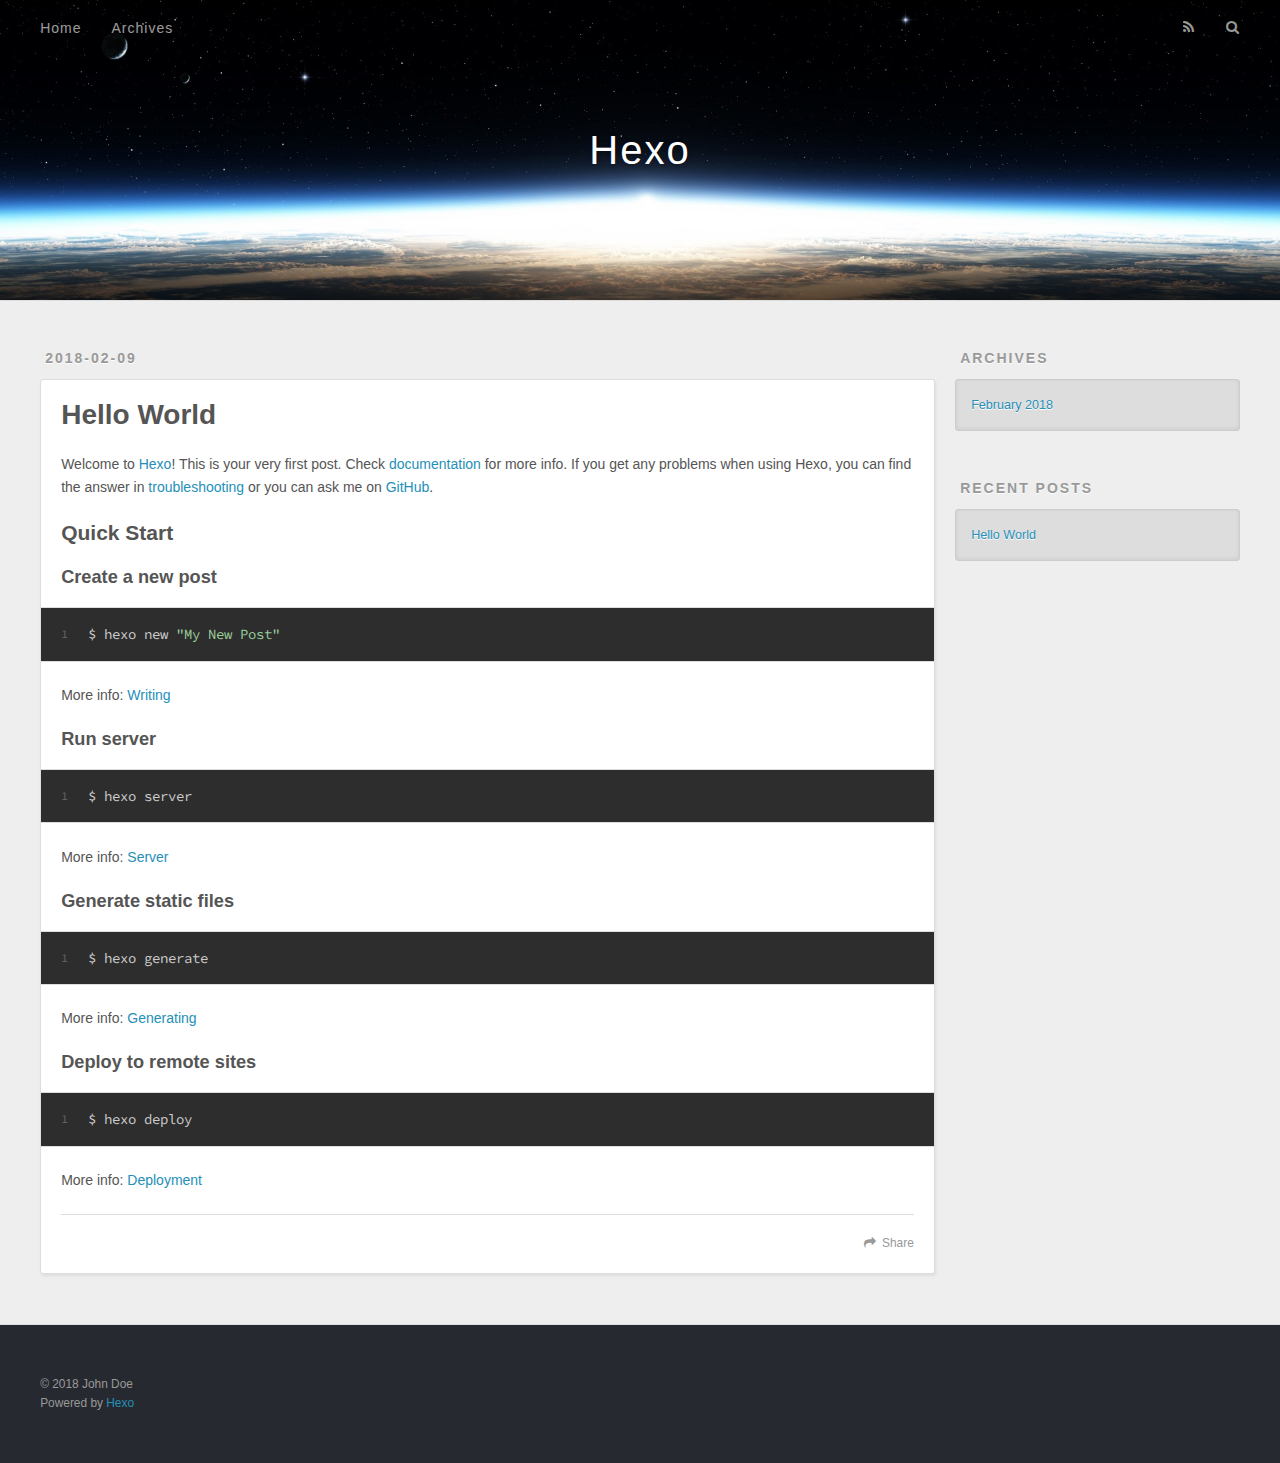
==== index.html @ b7085519 "Site updated: 2018-02-09 14:31:25" ====
<!DOCTYPE html>
<html>
<head>
  <meta charset="utf-8">
  

  
  <title>Hexo</title>
  <meta name="viewport" content="width=device-width, initial-scale=1, maximum-scale=1">
  <meta property="og:type" content="website">
<meta property="og:title" content="Hexo">
<meta property="og:url" content="http://yoursite.com/index.html">
<meta property="og:site_name" content="Hexo">
<meta name="twitter:card" content="summary">
<meta name="twitter:title" content="Hexo">
  
    <link rel="alternate" href="/atom.xml" title="Hexo" type="application/atom+xml">
  
  
    <link rel="icon" href="/favicon.png">
  
  
    <link href="//fonts.googleapis.com/css?family=Source+Code+Pro" rel="stylesheet" type="text/css">
  
  <link rel="stylesheet" href="/css/style.css">
</head>

<body>
  <div id="container">
    <div id="wrap">
      <header id="header">
  <div id="banner"></div>
  <div id="header-outer" class="outer">
    <div id="header-title" class="inner">
      <h1 id="logo-wrap">
        <a href="/" id="logo">Hexo</a>
      </h1>
      
    </div>
    <div id="header-inner" class="inner">
      <nav id="main-nav">
        <a id="main-nav-toggle" class="nav-icon"></a>
        
          <a class="main-nav-link" href="/">Home</a>
        
          <a class="main-nav-link" href="/archives">Archives</a>
        
      </nav>
      <nav id="sub-nav">
        
          <a id="nav-rss-link" class="nav-icon" href="/atom.xml" title="RSS Feed"></a>
        
        <a id="nav-search-btn" class="nav-icon" title="Search"></a>
      </nav>
      <div id="search-form-wrap">
        <form action="//google.com/search" method="get" accept-charset="UTF-8" class="search-form"><input type="search" name="q" class="search-form-input" placeholder="Search"><button type="submit" class="search-form-submit">&#xF002;</button><input type="hidden" name="sitesearch" value="http://yoursite.com"></form>
      </div>
    </div>
  </div>
</header>
      <div class="outer">
        <section id="main">
  
    <article id="post-hello-world" class="article article-type-post" itemscope itemprop="blogPost">
  <div class="article-meta">
    <a href="/2018/02/09/hello-world/" class="article-date">
  <time datetime="2018-02-09T06:00:08.509Z" itemprop="datePublished">2018-02-09</time>
</a>
    
  </div>
  <div class="article-inner">
    
    
      <header class="article-header">
        
  
    <h1 itemprop="name">
      <a class="article-title" href="/2018/02/09/hello-world/">Hello World</a>
    </h1>
  

      </header>
    
    <div class="article-entry" itemprop="articleBody">
      
        <p>Welcome to <a href="https://hexo.io/" target="_blank" rel="noopener">Hexo</a>! This is your very first post. Check <a href="https://hexo.io/docs/" target="_blank" rel="noopener">documentation</a> for more info. If you get any problems when using Hexo, you can find the answer in <a href="https://hexo.io/docs/troubleshooting.html" target="_blank" rel="noopener">troubleshooting</a> or you can ask me on <a href="https://github.com/hexojs/hexo/issues" target="_blank" rel="noopener">GitHub</a>.</p>
<h2 id="Quick-Start"><a href="#Quick-Start" class="headerlink" title="Quick Start"></a>Quick Start</h2><h3 id="Create-a-new-post"><a href="#Create-a-new-post" class="headerlink" title="Create a new post"></a>Create a new post</h3><figure class="highlight bash"><table><tr><td class="gutter"><pre><span class="line">1</span><br></pre></td><td class="code"><pre><span class="line">$ hexo new <span class="string">"My New Post"</span></span><br></pre></td></tr></table></figure>
<p>More info: <a href="https://hexo.io/docs/writing.html" target="_blank" rel="noopener">Writing</a></p>
<h3 id="Run-server"><a href="#Run-server" class="headerlink" title="Run server"></a>Run server</h3><figure class="highlight bash"><table><tr><td class="gutter"><pre><span class="line">1</span><br></pre></td><td class="code"><pre><span class="line">$ hexo server</span><br></pre></td></tr></table></figure>
<p>More info: <a href="https://hexo.io/docs/server.html" target="_blank" rel="noopener">Server</a></p>
<h3 id="Generate-static-files"><a href="#Generate-static-files" class="headerlink" title="Generate static files"></a>Generate static files</h3><figure class="highlight bash"><table><tr><td class="gutter"><pre><span class="line">1</span><br></pre></td><td class="code"><pre><span class="line">$ hexo generate</span><br></pre></td></tr></table></figure>
<p>More info: <a href="https://hexo.io/docs/generating.html" target="_blank" rel="noopener">Generating</a></p>
<h3 id="Deploy-to-remote-sites"><a href="#Deploy-to-remote-sites" class="headerlink" title="Deploy to remote sites"></a>Deploy to remote sites</h3><figure class="highlight bash"><table><tr><td class="gutter"><pre><span class="line">1</span><br></pre></td><td class="code"><pre><span class="line">$ hexo deploy</span><br></pre></td></tr></table></figure>
<p>More info: <a href="https://hexo.io/docs/deployment.html" target="_blank" rel="noopener">Deployment</a></p>

      
    </div>
    <footer class="article-footer">
      <a data-url="http://yoursite.com/2018/02/09/hello-world/" data-id="cjdfk02pc0000mov01d3s583y" class="article-share-link">Share</a>
      
      
    </footer>
  </div>
  
</article>


  


</section>
        
          <aside id="sidebar">
  
    

  
    

  
    
  
    
  <div class="widget-wrap">
    <h3 class="widget-title">Archives</h3>
    <div class="widget">
      <ul class="archive-list"><li class="archive-list-item"><a class="archive-list-link" href="/archives/2018/02/">February 2018</a></li></ul>
    </div>
  </div>


  
    
  <div class="widget-wrap">
    <h3 class="widget-title">Recent Posts</h3>
    <div class="widget">
      <ul>
        
          <li>
            <a href="/2018/02/09/hello-world/">Hello World</a>
          </li>
        
      </ul>
    </div>
  </div>

  
</aside>
        
      </div>
      <footer id="footer">
  
  <div class="outer">
    <div id="footer-info" class="inner">
      &copy; 2018 John Doe<br>
      Powered by <a href="http://hexo.io/" target="_blank">Hexo</a>
    </div>
  </div>
</footer>
    </div>
    <nav id="mobile-nav">
  
    <a href="/" class="mobile-nav-link">Home</a>
  
    <a href="/archives" class="mobile-nav-link">Archives</a>
  
</nav>
    

<script src="//ajax.googleapis.com/ajax/libs/jquery/2.0.3/jquery.min.js"></script>


  <link rel="stylesheet" href="/fancybox/jquery.fancybox.css">
  <script src="/fancybox/jquery.fancybox.pack.js"></script>


<script src="/js/script.js"></script>



  </div>
</body>
</html>
---- css/style.css ----
body {
  width: 100%;
}
body:before,
body:after {
  content: "";
  display: table;
}
body:after {
  clear: both;
}
html,
body,
div,
span,
applet,
object,
iframe,
h1,
h2,
h3,
h4,
h5,
h6,
p,
blockquote,
pre,
a,
abbr,
acronym,
address,
big,
cite,
code,
del,
dfn,
em,
img,
ins,
kbd,
q,
s,
samp,
small,
strike,
strong,
sub,
sup,
tt,
var,
dl,
dt,
dd,
ol,
ul,
li,
fieldset,
form,
label,
legend,
table,
caption,
tbody,
tfoot,
thead,
tr,
th,
td {
  margin: 0;
  padding: 0;
  border: 0;
  outline: 0;
  font-weight: inherit;
  font-style: inherit;
  font-family: inherit;
  font-size: 100%;
  vertical-align: baseline;
}
body {
  line-height: 1;
  color: #000;
  background: #fff;
}
ol,
ul {
  list-style: none;
}
table {
  border-collapse: separate;
  border-spacing: 0;
  vertical-align: middle;
}
caption,
th,
td {
  text-align: left;
  font-weight: normal;
  vertical-align: middle;
}
a img {
  border: none;
}
input,
button {
  margin: 0;
  padding: 0;
}
input::-moz-focus-inner,
button::-moz-focus-inner {
  border: 0;
  padding: 0;
}
@font-face {
  font-family: FontAwesome;
  font-style: normal;
  font-weight: normal;
  src: url("fonts/fontawesome-webfont.eot?v=#4.0.3");
  src: url("fonts/fontawesome-webfont.eot?#iefix&v=#4.0.3") format("embedded-opentype"), url("fonts/fontawesome-webfont.woff?v=#4.0.3") format("woff"), url("fonts/fontawesome-webfont.ttf?v=#4.0.3") format("truetype"), url("fonts/fontawesome-webfont.svg#fontawesomeregular?v=#4.0.3") format("svg");
}
html,
body,
#container {
  height: 100%;
}
body {
  background: #eee;
  font: 14px -apple-system, BlinkMacSystemFont, "Segoe UI", "Roboto", "Oxygen", "Ubuntu", "Cantarell", "Fira Sans", "Droid Sans", "Helvetica Neue", sans-serif;
  -webkit-text-size-adjust: 100%;
}
.outer {
  max-width: 1220px;
  margin: 0 auto;
  padding: 0 20px;
}
.outer:before,
.outer:after {
  content: "";
  display: table;
}
.outer:after {
  clear: both;
}
.inner {
  display: inline;
  float: left;
  width: 98.33333333333333%;
  margin: 0 0.833333333333333%;
}
.left,
.alignleft {
  float: left;
}
.right,
.alignright {
  float: right;
}
.clear {
  clear: both;
}
#container {
  position: relative;
}
.mobile-nav-on {
  overflow: hidden;
}
#wrap {
  height: 100%;
  width: 100%;
  position: absolute;
  top: 0;
  left: 0;
  -webkit-transition: 0.2s ease-out;
  -moz-transition: 0.2s ease-out;
  -ms-transition: 0.2s ease-out;
  transition: 0.2s ease-out;
  z-index: 1;
  background: #eee;
}
.mobile-nav-on #wrap {
  left: 280px;
}
@media screen and (min-width: 768px) {
  #main {
    display: inline;
    float: left;
    width: 73.33333333333333%;
    margin: 0 0.833333333333333%;
  }
}
.article-date,
.article-category-link,
.archive-year,
.widget-title {
  text-decoration: none;
  text-transform: uppercase;
  letter-spacing: 2px;
  color: #999;
  margin-bottom: 1em;
  margin-left: 5px;
  line-height: 1em;
  text-shadow: 0 1px #fff;
  font-weight: bold;
}
.article-inner,
.archive-article-inner {
  background: #fff;
  -webkit-box-shadow: 1px 2px 3px #ddd;
  box-shadow: 1px 2px 3px #ddd;
  border: 1px solid #ddd;
  border-radius: 3px;
}
.article-entry h1,
.widget h1 {
  font-size: 2em;
}
.article-entry h2,
.widget h2 {
  font-size: 1.5em;
}
.article-entry h3,
.widget h3 {
  font-size: 1.3em;
}
.article-entry h4,
.widget h4 {
  font-size: 1.2em;
}
.article-entry h5,
.widget h5 {
  font-size: 1em;
}
.article-entry h6,
.widget h6 {
  font-size: 1em;
  color: #999;
}
.article-entry hr,
.widget hr {
  border: 1px dashed #ddd;
}
.article-entry strong,
.widget strong {
  font-weight: bold;
}
.article-entry em,
.widget em,
.article-entry cite,
.widget cite {
  font-style: italic;
}
.article-entry sup,
.widget sup,
.article-entry sub,
.widget sub {
  font-size: 0.75em;
  line-height: 0;
  position: relative;
  vertical-align: baseline;
}
.article-entry sup,
.widget sup {
  top: -0.5em;
}
.article-entry sub,
.widget sub {
  bottom: -0.2em;
}
.article-entry small,
.widget small {
  font-size: 0.85em;
}
.article-entry acronym,
.widget acronym,
.article-entry abbr,
.widget abbr {
  border-bottom: 1px dotted;
}
.article-entry ul,
.widget ul,
.article-entry ol,
.widget ol,
.article-entry dl,
.widget dl {
  margin: 0 20px;
  line-height: 1.6em;
}
.article-entry ul ul,
.widget ul ul,
.article-entry ol ul,
.widget ol ul,
.article-entry ul ol,
.widget ul ol,
.article-entry ol ol,
.widget ol ol {
  margin-top: 0;
  margin-bottom: 0;
}
.article-entry ul,
.widget ul {
  list-style: disc;
}
.article-entry ol,
.widget ol {
  list-style: decimal;
}
.article-entry dt,
.widget dt {
  font-weight: bold;
}
#header {
  height: 300px;
  position: relative;
  border-bottom: 1px solid #ddd;
}
#header:before,
#header:after {
  content: "";
  position: absolute;
  left: 0;
  right: 0;
  height: 40px;
}
#header:before {
  top: 0;
  background: -webkit-linear-gradient(rgba(0,0,0,0.2), transparent);
  background: -moz-linear-gradient(rgba(0,0,0,0.2), transparent);
  background: -ms-linear-gradient(rgba(0,0,0,0.2), transparent);
  background: linear-gradient(rgba(0,0,0,0.2), transparent);
}
#header:after {
  bottom: 0;
  background: -webkit-linear-gradient(transparent, rgba(0,0,0,0.2));
  background: -moz-linear-gradient(transparent, rgba(0,0,0,0.2));
  background: -ms-linear-gradient(transparent, rgba(0,0,0,0.2));
  background: linear-gradient(transparent, rgba(0,0,0,0.2));
}
#header-outer {
  height: 100%;
  position: relative;
}
#header-inner {
  position: relative;
  overflow: hidden;
}
#banner {
  position: absolute;
  top: 0;
  left: 0;
  width: 100%;
  height: 100%;
  background: url("images/banner.jpg") center #000;
  -webkit-background-size: cover;
  -moz-background-size: cover;
  background-size: cover;
  z-index: -1;
}
#header-title {
  text-align: center;
  height: 40px;
  position: absolute;
  top: 50%;
  left: 0;
  margin-top: -20px;
}
#logo,
#subtitle {
  text-decoration: none;
  color: #fff;
  font-weight: 300;
  text-shadow: 0 1px 4px rgba(0,0,0,0.3);
}
#logo {
  font-size: 40px;
  line-height: 40px;
  letter-spacing: 2px;
}
#subtitle {
  font-size: 16px;
  line-height: 16px;
  letter-spacing: 1px;
}
#subtitle-wrap {
  margin-top: 16px;
}
#main-nav {
  float: left;
  margin-left: -15px;
}
.nav-icon,
.main-nav-link {
  float: left;
  color: #fff;
  opacity: 0.6;
  text-decoration: none;
  text-shadow: 0 1px rgba(0,0,0,0.2);
  -webkit-transition: opacity 0.2s;
  -moz-transition: opacity 0.2s;
  -ms-transition: opacity 0.2s;
  transition: opacity 0.2s;
  display: block;
  padding: 20px 15px;
}
.nav-icon:hover,
.main-nav-link:hover {
  opacity: 1;
}
.nav-icon {
  font-family: FontAwesome;
  text-align: center;
  font-size: 14px;
  width: 14px;
  height: 14px;
  padding: 20px 15px;
  position: relative;
  cursor: pointer;
}
.main-nav-link {
  font-weight: 300;
  letter-spacing: 1px;
}
@media screen and (max-width: 479px) {
  .main-nav-link {
    display: none;
  }
}
#main-nav-toggle {
  display: none;
}
#main-nav-toggle:before {
  content: "\f0c9";
}
@media screen and (max-width: 479px) {
  #main-nav-toggle {
    display: block;
  }
}
#sub-nav {
  float: right;
  margin-right: -15px;
}
#nav-rss-link:before {
  content: "\f09e";
}
#nav-search-btn:before {
  content: "\f002";
}
#search-form-wrap {
  position: absolute;
  top: 15px;
  width: 150px;
  height: 30px;
  right: -150px;
  opacity: 0;
  -webkit-transition: 0.2s ease-out;
  -moz-transition: 0.2s ease-out;
  -ms-transition: 0.2s ease-out;
  transition: 0.2s ease-out;
}
#search-form-wrap.on {
  opacity: 1;
  right: 0;
}
@media screen and (max-width: 479px) {
  #search-form-wrap {
    width: 100%;
    right: -100%;
  }
}
.search-form {
  position: absolute;
  top: 0;
  left: 0;
  right: 0;
  background: #fff;
  padding: 5px 15px;
  border-radius: 15px;
  -webkit-box-shadow: 0 0 10px rgba(0,0,0,0.3);
  box-shadow: 0 0 10px rgba(0,0,0,0.3);
}
.search-form-input {
  border: none;
  background: none;
  color: #555;
  width: 100%;
  font: 13px -apple-system, BlinkMacSystemFont, "Segoe UI", "Roboto", "Oxygen", "Ubuntu", "Cantarell", "Fira Sans", "Droid Sans", "Helvetica Neue", sans-serif;
  outline: none;
}
.search-form-input::-webkit-search-results-decoration,
.search-form-input::-webkit-search-cancel-button {
  -webkit-appearance: none;
}
.search-form-submit {
  position: absolute;
  top: 50%;
  right: 10px;
  margin-top: -7px;
  font: 13px FontAwesome;
  border: none;
  background: none;
  color: #bbb;
  cursor: pointer;
}
.search-form-submit:hover,
.search-form-submit:focus {
  color: #777;
}
.article {
  margin: 50px 0;
}
.article-inner {
  overflow: hidden;
}
.article-meta:before,
.article-meta:after {
  content: "";
  display: table;
}
.article-meta:after {
  clear: both;
}
.article-date {
  float: left;
}
.article-category {
  float: left;
  line-height: 1em;
  color: #ccc;
  text-shadow: 0 1px #fff;
  margin-left: 8px;
}
.article-category:before {
  content: "\2022";
}
.article-category-link {
  margin: 0 12px 1em;
}
.article-header {
  padding: 20px 20px 0;
}
.article-title {
  text-decoration: none;
  font-size: 2em;
  font-weight: bold;
  color: #555;
  line-height: 1.1em;
  -webkit-transition: color 0.2s;
  -moz-transition: color 0.2s;
  -ms-transition: color 0.2s;
  transition: color 0.2s;
}
a.article-title:hover {
  color: #258fb8;
}
.article-entry {
  color: #555;
  padding: 0 20px;
}
.article-entry:before,
.article-entry:after {
  content: "";
  display: table;
}
.article-entry:after {
  clear: both;
}
.article-entry p,
.article-entry table {
  line-height: 1.6em;
  margin: 1.6em 0;
}
.article-entry h1,
.article-entry h2,
.article-entry h3,
.article-entry h4,
.article-entry h5,
.article-entry h6 {
  font-weight: bold;
}
.article-entry h1,
.article-entry h2,
.article-entry h3,
.article-entry h4,
.article-entry h5,
.article-entry h6 {
  line-height: 1.1em;
  margin: 1.1em 0;
}
.article-entry a {
  color: #258fb8;
  text-decoration: none;
}
.article-entry a:hover {
  text-decoration: underline;
}
.article-entry ul,
.article-entry ol,
.article-entry dl {
  margin-top: 1.6em;
  margin-bottom: 1.6em;
}
.article-entry img,
.article-entry video {
  max-width: 100%;
  height: auto;
  display: block;
  margin: auto;
}
.article-entry iframe {
  border: none;
}
.article-entry table {
  width: 100%;
  border-collapse: collapse;
  border-spacing: 0;
}
.article-entry th {
  font-weight: bold;
  border-bottom: 3px solid #ddd;
  padding-bottom: 0.5em;
}
.article-entry td {
  border-bottom: 1px solid #ddd;
  padding: 10px 0;
}
.article-entry blockquote {
  font-family: Georgia, "Times New Roman", serif;
  font-size: 1.4em;
  margin: 1.6em 20px;
  text-align: center;
}
.article-entry blockquote footer {
  font-size: 14px;
  margin: 1.6em 0;
  font-family: -apple-system, BlinkMacSystemFont, "Segoe UI", "Roboto", "Oxygen", "Ubuntu", "Cantarell", "Fira Sans", "Droid Sans", "Helvetica Neue", sans-serif;
}
.article-entry blockquote footer cite:before {
  content: "—";
  padding: 0 0.5em;
}
.article-entry .pullquote {
  text-align: left;
  width: 45%;
  margin: 0;
}
.article-entry .pullquote.left {
  margin-left: 0.5em;
  margin-right: 1em;
}
.article-entry .pullquote.right {
  margin-right: 0.5em;
  margin-left: 1em;
}
.article-entry .caption {
  color: #999;
  display: block;
  font-size: 0.9em;
  margin-top: 0.5em;
  position: relative;
  text-align: center;
}
.article-entry .video-container {
  position: relative;
  padding-top: 56.25%;
  height: 0;
  overflow: hidden;
}
.article-entry .video-container iframe,
.article-entry .video-container object,
.article-entry .video-container embed {
  position: absolute;
  top: 0;
  left: 0;
  width: 100%;
  height: 100%;
  margin-top: 0;
}
.article-more-link a {
  display: inline-block;
  line-height: 1em;
  padding: 6px 15px;
  border-radius: 15px;
  background: #eee;
  color: #999;
  text-shadow: 0 1px #fff;
  text-decoration: none;
}
.article-more-link a:hover {
  background: #258fb8;
  color: #fff;
  text-decoration: none;
  text-shadow: 0 1px #1e7293;
}
.article-footer {
  font-size: 0.85em;
  line-height: 1.6em;
  border-top: 1px solid #ddd;
  padding-top: 1.6em;
  margin: 0 20px 20px;
}
.article-footer:before,
.article-footer:after {
  content: "";
  display: table;
}
.article-footer:after {
  clear: both;
}
.article-footer a {
  color: #999;
  text-decoration: none;
}
.article-footer a:hover {
  color: #555;
}
.article-tag-list-item {
  float: left;
  margin-right: 10px;
}
.article-tag-list-link:before {
  content: "#";
}
.article-comment-link {
  float: right;
}
.article-comment-link:before {
  content: "\f075";
  font-family: FontAwesome;
  padding-right: 8px;
}
.article-share-link {
  cursor: pointer;
  float: right;
  margin-left: 20px;
}
.article-share-link:before {
  content: "\f064";
  font-family: FontAwesome;
  padding-right: 6px;
}
#article-nav {
  position: relative;
}
#article-nav:before,
#article-nav:after {
  content: "";
  display: table;
}
#article-nav:after {
  clear: both;
}
@media screen and (min-width: 768px) {
  #article-nav {
    margin: 50px 0;
  }
  #article-nav:before {
    width: 8px;
    height: 8px;
    position: absolute;
    top: 50%;
    left: 50%;
    margin-top: -4px;
    margin-left: -4px;
    content: "";
    border-radius: 50%;
    background: #ddd;
    -webkit-box-shadow: 0 1px 2px #fff;
    box-shadow: 0 1px 2px #fff;
  }
}
.article-nav-link-wrap {
  text-decoration: none;
  text-shadow: 0 1px #fff;
  color: #999;
  -webkit-box-sizing: border-box;
  -moz-box-sizing: border-box;
  box-sizing: border-box;
  margin-top: 50px;
  text-align: center;
  display: block;
}
.article-nav-link-wrap:hover {
  color: #555;
}
@media screen and (min-width: 768px) {
  .article-nav-link-wrap {
    width: 50%;
    margin-top: 0;
  }
}
@media screen and (min-width: 768px) {
  #article-nav-newer {
    float: left;
    text-align: right;
    padding-right: 20px;
  }
}
@media screen and (min-width: 768px) {
  #article-nav-older {
    float: right;
    text-align: left;
    padding-left: 20px;
  }
}
.article-nav-caption {
  text-transform: uppercase;
  letter-spacing: 2px;
  color: #ddd;
  line-height: 1em;
  font-weight: bold;
}
#article-nav-newer .article-nav-caption {
  margin-right: -2px;
}
.article-nav-title {
  font-size: 0.85em;
  line-height: 1.6em;
  margin-top: 0.5em;
}
.article-share-box {
  position: absolute;
  display: none;
  background: #fff;
  -webkit-box-shadow: 1px 2px 10px rgba(0,0,0,0.2);
  box-shadow: 1px 2px 10px rgba(0,0,0,0.2);
  border-radius: 3px;
  margin-left: -145px;
  overflow: hidden;
  z-index: 1;
}
.article-share-box.on {
  display: block;
}
.article-share-input {
  width: 100%;
  background: none;
  -webkit-box-sizing: border-box;
  -moz-box-sizing: border-box;
  box-sizing: border-box;
  font: 14px -apple-system, BlinkMacSystemFont, "Segoe UI", "Roboto", "Oxygen", "Ubuntu", "Cantarell", "Fira Sans", "Droid Sans", "Helvetica Neue", sans-serif;
  padding: 0 15px;
  color: #555;
  outline: none;
  border: 1px solid #ddd;
  border-radius: 3px 3px 0 0;
  height: 36px;
  line-height: 36px;
}
.article-share-links {
  background: #eee;
}
.article-share-links:before,
.article-share-links:after {
  content: "";
  display: table;
}
.article-share-links:after {
  clear: both;
}
.article-share-twitter,
.article-share-facebook,
.article-share-pinterest,
.article-share-google {
  width: 50px;
  height: 36px;
  display: block;
  float: left;
  position: relative;
  color: #999;
  text-shadow: 0 1px #fff;
}
.article-share-twitter:before,
.article-share-facebook:before,
.article-share-pinterest:before,
.article-share-google:before {
  font-size: 20px;
  font-family: FontAwesome;
  width: 20px;
  height: 20px;
  position: absolute;
  top: 50%;
  left: 50%;
  margin-top: -10px;
  margin-left: -10px;
  text-align: center;
}
.article-share-twitter:hover,
.article-share-facebook:hover,
.article-share-pinterest:hover,
.article-share-google:hover {
  color: #fff;
}
.article-share-twitter:before {
  content: "\f099";
}
.article-share-twitter:hover {
  background: #00aced;
  text-shadow: 0 1px #008abe;
}
.article-share-facebook:before {
  content: "\f09a";
}
.article-share-facebook:hover {
  background: #3b5998;
  text-shadow: 0 1px #2f477a;
}
.article-share-pinterest:before {
  content: "\f0d2";
}
.article-share-pinterest:hover {
  background: #cb2027;
  text-shadow: 0 1px #a21a1f;
}
.article-share-google:before {
  content: "\f0d5";
}
.article-share-google:hover {
  background: #dd4b39;
  text-shadow: 0 1px #be3221;
}
.article-gallery {
  background: #000;
  position: relative;
}
.article-gallery-photos {
  position: relative;
  overflow: hidden;
}
.article-gallery-img {
  display: none;
  max-width: 100%;
}
.article-gallery-img:first-child {
  display: block;
}
.article-gallery-img.loaded {
  position: absolute;
  display: block;
}
.article-gallery-img img {
  display: block;
  max-width: 100%;
  margin: 0 auto;
}
#comments {
  background: #fff;
  -webkit-box-shadow: 1px 2px 3px #ddd;
  box-shadow: 1px 2px 3px #ddd;
  padding: 20px;
  border: 1px solid #ddd;
  border-radius: 3px;
  margin: 50px 0;
}
#comments a {
  color: #258fb8;
}
.archives-wrap {
  margin: 50px 0;
}
.archives:before,
.archives:after {
  content: "";
  display: table;
}
.archives:after {
  clear: both;
}
.archive-year-wrap {
  margin-bottom: 1em;
}
.archives {
  -webkit-column-gap: 10px;
  -moz-column-gap: 10px;
  column-gap: 10px;
}
@media screen and (min-width: 480px) and (max-width: 767px) {
  .archives {
    -webkit-column-count: 2;
    -moz-column-count: 2;
    column-count: 2;
  }
}
@media screen and (min-width: 768px) {
  .archives {
    -webkit-column-count: 3;
    -moz-column-count: 3;
    column-count: 3;
  }
}
.archive-article {
  -webkit-column-break-inside: avoid;
  page-break-inside: avoid;
  overflow: hidden;
  break-inside: avoid-column;
}
.archive-article-inner {
  padding: 10px;
  margin-bottom: 15px;
}
.archive-article-title {
  text-decoration: none;
  font-weight: bold;
  color: #555;
  -webkit-transition: color 0.2s;
  -moz-transition: color 0.2s;
  -ms-transition: color 0.2s;
  transition: color 0.2s;
  line-height: 1.6em;
}
.archive-article-title:hover {
  color: #258fb8;
}
.archive-article-footer {
  margin-top: 1em;
}
.archive-article-date {
  color: #999;
  text-decoration: none;
  font-size: 0.85em;
  line-height: 1em;
  margin-bottom: 0.5em;
  display: block;
}
#page-nav {
  margin: 50px auto;
  background: #fff;
  -webkit-box-shadow: 1px 2px 3px #ddd;
  box-shadow: 1px 2px 3px #ddd;
  border: 1px solid #ddd;
  border-radius: 3px;
  text-align: center;
  color: #999;
  overflow: hidden;
}
#page-nav:before,
#page-nav:after {
  content: "";
  display: table;
}
#page-nav:after {
  clear: both;
}
#page-nav a,
#page-nav span {
  padding: 10px 20px;
  line-height: 1;
  height: 2ex;
}
#page-nav a {
  color: #999;
  text-decoration: none;
}
#page-nav a:hover {
  background: #999;
  color: #fff;
}
#page-nav .prev {
  float: left;
}
#page-nav .next {
  float: right;
}
#page-nav .page-number {
  display: inline-block;
}
@media screen and (max-width: 479px) {
  #page-nav .page-number {
    display: none;
  }
}
#page-nav .current {
  color: #555;
  font-weight: bold;
}
#page-nav .space {
  color: #ddd;
}
#footer {
  background: #262a30;
  padding: 50px 0;
  border-top: 1px solid #ddd;
  color: #999;
}
#footer a {
  color: #258fb8;
  text-decoration: none;
}
#footer a:hover {
  text-decoration: underline;
}
#footer-info {
  line-height: 1.6em;
  font-size: 0.85em;
}
.article-entry pre,
.article-entry .highlight {
  background: #2d2d2d;
  margin: 0 -20px;
  padding: 15px 20px;
  border-style: solid;
  border-color: #ddd;
  border-width: 1px 0;
  overflow: auto;
  color: #ccc;
  line-height: 22.400000000000002px;
}
.article-entry .highlight .gutter pre,
.article-entry .gist .gist-file .gist-data .line-numbers {
  color: #666;
  font-size: 0.85em;
}
.article-entry pre,
.article-entry code {
  font-family: "Source Code Pro", Consolas, Monaco, Menlo, Consolas, monospace;
}
.article-entry code {
  background: #eee;
  text-shadow: 0 1px #fff;
  padding: 0 0.3em;
}
.article-entry pre code {
  background: none;
  text-shadow: none;
  padding: 0;
}
.article-entry .highlight pre {
  border: none;
  margin: 0;
  padding: 0;
}
.article-entry .highlight table {
  margin: 0;
  width: auto;
}
.article-entry .highlight td {
  border: none;
  padding: 0;
}
.article-entry .highlight figcaption {
  font-size: 0.85em;
  color: #999;
  line-height: 1em;
  margin-bottom: 1em;
}
.article-entry .highlight figcaption:before,
.article-entry .highlight figcaption:after {
  content: "";
  display: table;
}
.article-entry .highlight figcaption:after {
  clear: both;
}
.article-entry .highlight figcaption a {
  float: right;
}
.article-entry .highlight .gutter pre {
  text-align: right;
  padding-right: 20px;
}
.article-entry .highlight .line {
  height: 22.400000000000002px;
}
.article-entry .highlight .line.marked {
  background: #515151;
}
.article-entry .gist {
  margin: 0 -20px;
  border-style: solid;
  border-color: #ddd;
  border-width: 1px 0;
  background: #2d2d2d;
  padding: 15px 20px 15px 0;
}
.article-entry .gist .gist-file {
  border: none;
  font-family: "Source Code Pro", Consolas, Monaco, Menlo, Consolas, monospace;
  margin: 0;
}
.article-entry .gist .gist-file .gist-data {
  background: none;
  border: none;
}
.article-entry .gist .gist-file .gist-data .line-numbers {
  background: none;
  border: none;
  padding: 0 20px 0 0;
}
.article-entry .gist .gist-file .gist-data .line-data {
  padding: 0 !important;
}
.article-entry .gist .gist-file .highlight {
  margin: 0;
  padding: 0;
  border: none;
}
.article-entry .gist .gist-file .gist-meta {
  background: #2d2d2d;
  color: #999;
  font: 0.85em -apple-system, BlinkMacSystemFont, "Segoe UI", "Roboto", "Oxygen", "Ubuntu", "Cantarell", "Fira Sans", "Droid Sans", "Helvetica Neue", sans-serif;
  text-shadow: 0 0;
  padding: 0;
  margin-top: 1em;
  margin-left: 20px;
}
.article-entry .gist .gist-file .gist-meta a {
  color: #258fb8;
  font-weight: normal;
}
.article-entry .gist .gist-file .gist-meta a:hover {
  text-decoration: underline;
}
pre .comment,
pre .title {
  color: #999;
}
pre .variable,
pre .attribute,
pre .tag,
pre .regexp,
pre .ruby .constant,
pre .xml .tag .title,
pre .xml .pi,
pre .xml .doctype,
pre .html .doctype,
pre .css .id,
pre .css .class,
pre .css .pseudo {
  color: #f2777a;
}
pre .number,
pre .preprocessor,
pre .built_in,
pre .literal,
pre .params,
pre .constant {
  color: #f99157;
}
pre .class,
pre .ruby .class .title,
pre .css .rules .attribute {
  color: #9c9;
}
pre .string,
pre .value,
pre .inheritance,
pre .header,
pre .ruby .symbol,
pre .xml .cdata {
  color: #9c9;
}
pre .css .hexcolor {
  color: #6cc;
}
pre .function,
pre .python .decorator,
pre .python .title,
pre .ruby .function .title,
pre .ruby .title .keyword,
pre .perl .sub,
pre .javascript .title,
pre .coffeescript .title {
  color: #69c;
}
pre .keyword,
pre .javascript .function {
  color: #c9c;
}
@media screen and (max-width: 479px) {
  #mobile-nav {
    position: absolute;
    top: 0;
    left: 0;
    width: 280px;
    height: 100%;
    background: #191919;
    border-right: 1px solid #fff;
  }
}
@media screen and (max-width: 479px) {
  .mobile-nav-link {
    display: block;
    color: #999;
    text-decoration: none;
    padding: 15px 20px;
    font-weight: bold;
  }
  .mobile-nav-link:hover {
    color: #fff;
  }
}
@media screen and (min-width: 768px) {
  #sidebar {
    display: inline;
    float: left;
    width: 23.333333333333332%;
    margin: 0 0.833333333333333%;
  }
}
.widget-wrap {
  margin: 50px 0;
}
.widget {
  color: #777;
  text-shadow: 0 1px #fff;
  background: #ddd;
  -webkit-box-shadow: 0 -1px 4px #ccc inset;
  box-shadow: 0 -1px 4px #ccc inset;
  border: 1px solid #ccc;
  padding: 15px;
  border-radius: 3px;
}
.widget a {
  color: #258fb8;
  text-decoration: none;
}
.widget a:hover {
  text-decoration: underline;
}
.widget ul ul,
.widget ol ul,
.widget dl ul,
.widget ul ol,
.widget ol ol,
.widget dl ol,
.widget ul dl,
.widget ol dl,
.widget dl dl {
  margin-left: 15px;
  list-style: disc;
}
.widget {
  line-height: 1.6em;
  word-wrap: break-word;
  font-size: 0.9em;
}
.widget ul,
.widget ol {
  list-style: none;
  margin: 0;
}
.widget ul ul,
.widget ol ul,
.widget ul ol,
.widget ol ol {
  margin: 0 20px;
}
.widget ul ul,
.widget ol ul {
  list-style: disc;
}
.widget ul ol,
.widget ol ol {
  list-style: decimal;
}
.category-list-count,
.tag-list-count,
.archive-list-count {
  padding-left: 5px;
  color: #999;
  font-size: 0.85em;
}
.category-list-count:before,
.tag-list-count:before,
.archive-list-count:before {
  content: "(";
}
.category-list-count:after,
.tag-list-count:after,
.archive-list-count:after {
  content: ")";
}
.tagcloud a {
  margin-right: 5px;
  display: inline-block;
}
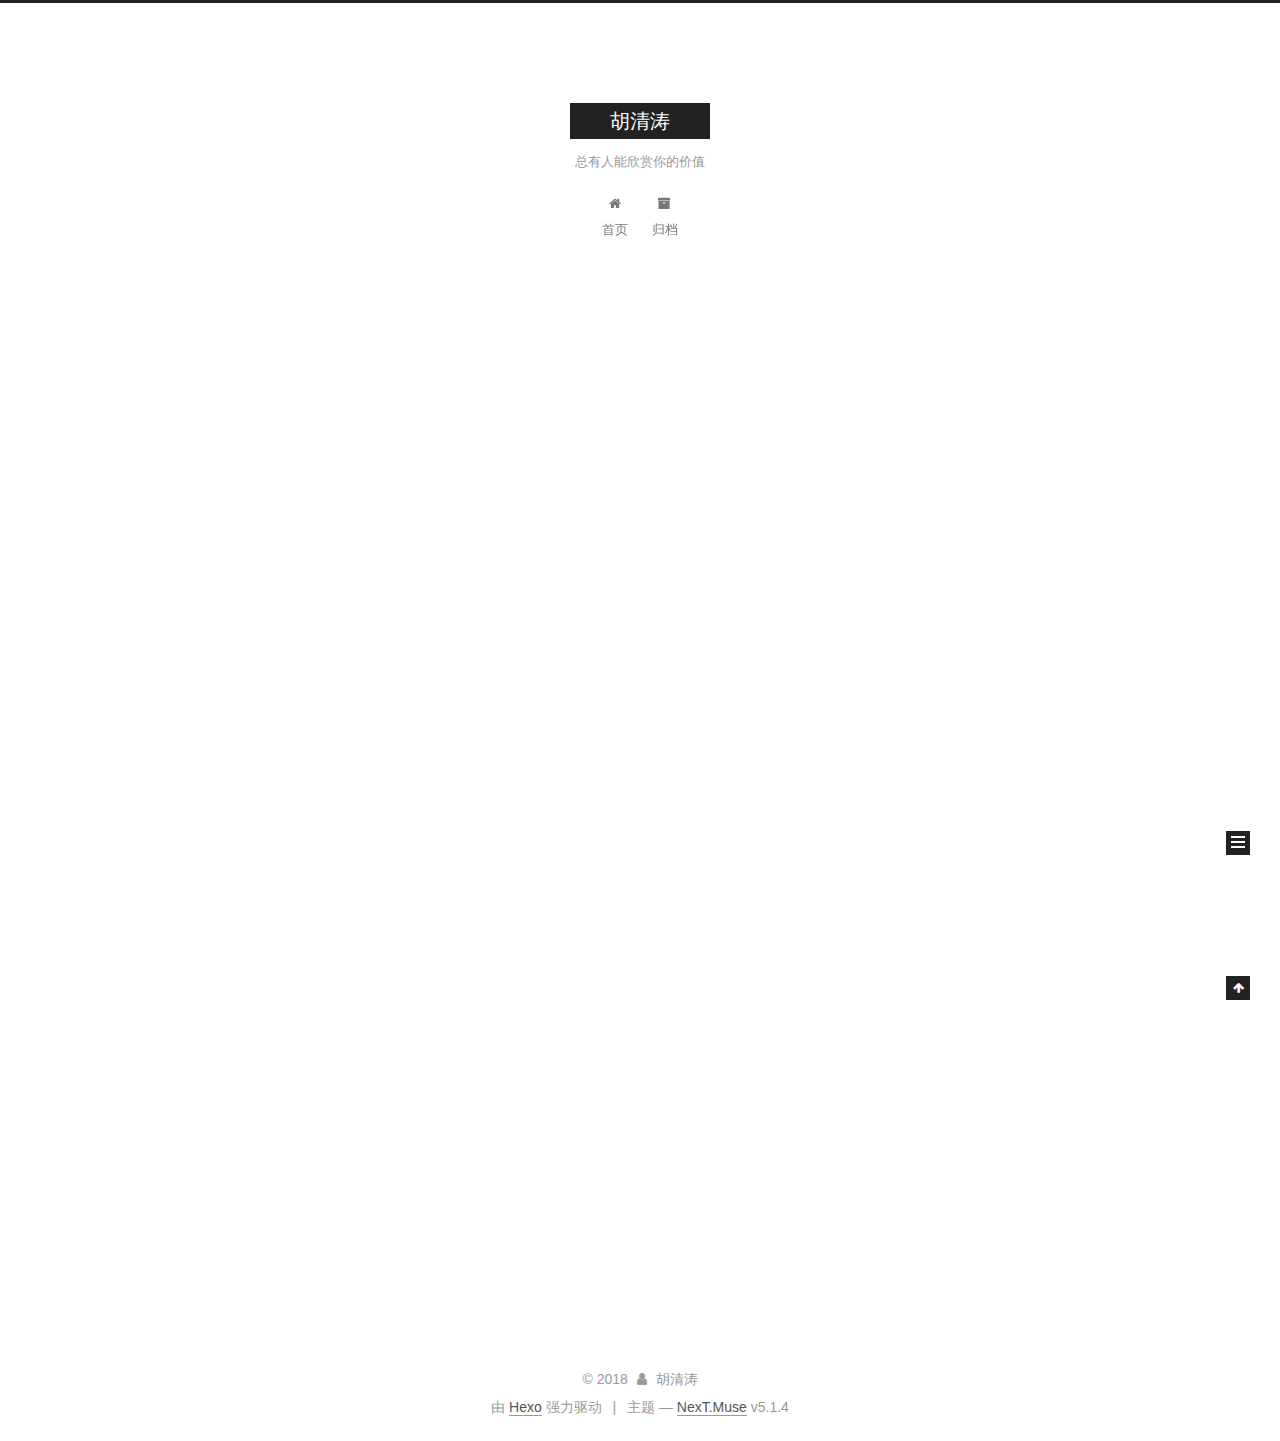
==== commit d552a28b: "Site updated: 2018-02-09 15:45:21" ====
--- a/index.html
+++ b/index.html
@@ -1,89 +1,311 @@
 <!DOCTYPE html>
-<html>
+
+
+
+  
+
+
+<html class="theme-next muse use-motion" lang="zh-Hans">
 <head>
-  <meta charset="utf-8">
-  
-
-  
-  <title>Hexo</title>
-  <meta name="viewport" content="width=device-width, initial-scale=1, maximum-scale=1">
-  <meta property="og:type" content="website">
-<meta property="og:title" content="Hexo">
-<meta property="og:url" content="http://yoursite.com/index.html">
-<meta property="og:site_name" content="Hexo">
+  <meta charset="UTF-8"/>
+<meta http-equiv="X-UA-Compatible" content="IE=edge" />
+<meta name="viewport" content="width=device-width, initial-scale=1, maximum-scale=1"/>
+<meta name="theme-color" content="#222">
+
+
+
+
+
+
+
+
+
+<meta http-equiv="Cache-Control" content="no-transform" />
+<meta http-equiv="Cache-Control" content="no-siteapp" />
+
+
+
+
+
+
+
+
+
+
+
+
+
+
+
+
+  
+  
+  <link href="/lib/fancybox/source/jquery.fancybox.css?v=2.1.5" rel="stylesheet" type="text/css" />
+
+
+
+
+
+
+
+<link href="/lib/font-awesome/css/font-awesome.min.css?v=4.6.2" rel="stylesheet" type="text/css" />
+
+<link href="/css/main.css?v=5.1.4" rel="stylesheet" type="text/css" />
+
+
+  <link rel="apple-touch-icon" sizes="180x180" href="/images/apple-touch-icon-next.png?v=5.1.4">
+
+
+  <link rel="icon" type="image/png" sizes="32x32" href="/images/favicon-32x32-next.png?v=5.1.4">
+
+
+  <link rel="icon" type="image/png" sizes="16x16" href="/images/favicon-16x16-next.png?v=5.1.4">
+
+
+  <link rel="mask-icon" href="/images/logo.svg?v=5.1.4" color="#222">
+
+
+
+
+
+  <meta name="keywords" content="Hexo, NexT" />
+
+
+
+
+
+  <link rel="alternate" href="/atom.xml" title="胡清涛" type="application/atom+xml" />
+
+
+
+
+
+
+<meta name="description" content="每天分享一点，进步就多一点">
+<meta property="og:type" content="website">
+<meta property="og:title" content="胡清涛">
+<meta property="og:url" content="https://huqingtao.github.io/index.html">
+<meta property="og:site_name" content="胡清涛">
+<meta property="og:description" content="每天分享一点，进步就多一点">
+<meta property="og:locale" content="zh-Hans">
 <meta name="twitter:card" content="summary">
-<meta name="twitter:title" content="Hexo">
-  
-    <link rel="alternate" href="/atom.xml" title="Hexo" type="application/atom+xml">
-  
-  
-    <link rel="icon" href="/favicon.png">
-  
-  
-    <link href="//fonts.googleapis.com/css?family=Source+Code+Pro" rel="stylesheet" type="text/css">
-  
-  <link rel="stylesheet" href="/css/style.css">
+<meta name="twitter:title" content="胡清涛">
+<meta name="twitter:description" content="每天分享一点，进步就多一点">
+
+
+
+<script type="text/javascript" id="hexo.configurations">
+  var NexT = window.NexT || {};
+  var CONFIG = {
+    root: '/',
+    scheme: 'Muse',
+    version: '5.1.4',
+    sidebar: {"position":"left","display":"post","offset":12,"b2t":false,"scrollpercent":false,"onmobile":false},
+    fancybox: true,
+    tabs: true,
+    motion: {"enable":true,"async":false,"transition":{"post_block":"fadeIn","post_header":"slideDownIn","post_body":"slideDownIn","coll_header":"slideLeftIn","sidebar":"slideUpIn"}},
+    duoshuo: {
+      userId: '0',
+      author: '博主'
+    },
+    algolia: {
+      applicationID: '',
+      apiKey: '',
+      indexName: '',
+      hits: {"per_page":10},
+      labels: {"input_placeholder":"Search for Posts","hits_empty":"We didn't find any results for the search: ${query}","hits_stats":"${hits} results found in ${time} ms"}
+    }
+  };
+</script>
+
+
+
+  <link rel="canonical" href="https://huqingtao.github.io/"/>
+
+
+
+
+
+  <title>胡清涛</title>
+  
+
+
+
+
+
+
+
+
 </head>
 
-<body>
-  <div id="container">
-    <div id="wrap">
-      <header id="header">
-  <div id="banner"></div>
-  <div id="header-outer" class="outer">
-    <div id="header-title" class="inner">
-      <h1 id="logo-wrap">
-        <a href="/" id="logo">Hexo</a>
-      </h1>
-      
+<body itemscope itemtype="http://schema.org/WebPage" lang="zh-Hans">
+
+  
+  
+    
+  
+
+  <div class="container sidebar-position-left 
+  page-home">
+    <div class="headband"></div>
+
+    <header id="header" class="header" itemscope itemtype="http://schema.org/WPHeader">
+      <div class="header-inner"><div class="site-brand-wrapper">
+  <div class="site-meta ">
+    
+
+    <div class="custom-logo-site-title">
+      <a href="/"  class="brand" rel="start">
+        <span class="logo-line-before"><i></i></span>
+        <span class="site-title">胡清涛</span>
+        <span class="logo-line-after"><i></i></span>
+      </a>
     </div>
-    <div id="header-inner" class="inner">
-      <nav id="main-nav">
-        <a id="main-nav-toggle" class="nav-icon"></a>
-        
-          <a class="main-nav-link" href="/">Home</a>
-        
-          <a class="main-nav-link" href="/archives">Archives</a>
-        
-      </nav>
-      <nav id="sub-nav">
-        
-          <a id="nav-rss-link" class="nav-icon" href="/atom.xml" title="RSS Feed"></a>
-        
-        <a id="nav-search-btn" class="nav-icon" title="Search"></a>
-      </nav>
-      <div id="search-form-wrap">
-        <form action="//google.com/search" method="get" accept-charset="UTF-8" class="search-form"><input type="search" name="q" class="search-form-input" placeholder="Search"><button type="submit" class="search-form-submit">&#xF002;</button><input type="hidden" name="sitesearch" value="http://yoursite.com"></form>
-      </div>
-    </div>
+      
+        <p class="site-subtitle">总有人能欣赏你的价值</p>
+      
   </div>
-</header>
-      <div class="outer">
-        <section id="main">
-  
-    <article id="post-hello-world" class="article article-type-post" itemscope itemprop="blogPost">
-  <div class="article-meta">
-    <a href="/2018/02/09/hello-world/" class="article-date">
-  <time datetime="2018-02-09T06:00:08.509Z" itemprop="datePublished">2018-02-09</time>
-</a>
-    
+
+  <div class="site-nav-toggle">
+    <button>
+      <span class="btn-bar"></span>
+      <span class="btn-bar"></span>
+      <span class="btn-bar"></span>
+    </button>
   </div>
-  <div class="article-inner">
-    
-    
-      <header class="article-header">
-        
-  
-    <h1 itemprop="name">
-      <a class="article-title" href="/2018/02/09/hello-world/">Hello World</a>
-    </h1>
-  
-
+</div>
+
+<nav class="site-nav">
+  
+
+  
+    <ul id="menu" class="menu">
+      
+        
+        <li class="menu-item menu-item-home">
+          <a href="/" rel="section">
+            
+              <i class="menu-item-icon fa fa-fw fa-home"></i> <br />
+            
+            首页
+          </a>
+        </li>
+      
+        
+        <li class="menu-item menu-item-archives">
+          <a href="/archives/" rel="section">
+            
+              <i class="menu-item-icon fa fa-fw fa-archive"></i> <br />
+            
+            归档
+          </a>
+        </li>
+      
+
+      
+    </ul>
+  
+
+  
+</nav>
+
+
+
+ </div>
+    </header>
+
+    <main id="main" class="main">
+      <div class="main-inner">
+        <div class="content-wrap">
+          <div id="content" class="content">
+            
+  <section id="posts" class="posts-expand">
+    
+      
+
+  
+
+  
+  
+  
+
+  <article class="post post-type-normal" itemscope itemtype="http://schema.org/Article">
+  
+  
+  
+  <div class="post-block">
+    <link itemprop="mainEntityOfPage" href="https://huqingtao.github.io/2018/02/09/hello-world/">
+
+    <span hidden itemprop="author" itemscope itemtype="http://schema.org/Person">
+      <meta itemprop="name" content="胡清涛">
+      <meta itemprop="description" content="">
+      <meta itemprop="image" content="/images/avatar.gif">
+    </span>
+
+    <span hidden itemprop="publisher" itemscope itemtype="http://schema.org/Organization">
+      <meta itemprop="name" content="胡清涛">
+    </span>
+
+    
+      <header class="post-header">
+
+        
+        
+          <h1 class="post-title" itemprop="name headline">
+                
+                <a class="post-title-link" href="/2018/02/09/hello-world/" itemprop="url">Hello World</a></h1>
+        
+
+        <div class="post-meta">
+          <span class="post-time">
+            
+              <span class="post-meta-item-icon">
+                <i class="fa fa-calendar-o"></i>
+              </span>
+              
+                <span class="post-meta-item-text">发表于</span>
+              
+              <time title="创建于" itemprop="dateCreated datePublished" datetime="2018-02-09T14:00:08+08:00">
+                2018-02-09
+              </time>
+            
+
+            
+
+            
+          </span>
+
+          
+
+          
+            
+          
+
+          
+          
+
+          
+
+          
+
+          
+
+        </div>
       </header>
     
-    <div class="article-entry" itemprop="articleBody">
-      
-        <p>Welcome to <a href="https://hexo.io/" target="_blank" rel="noopener">Hexo</a>! This is your very first post. Check <a href="https://hexo.io/docs/" target="_blank" rel="noopener">documentation</a> for more info. If you get any problems when using Hexo, you can find the answer in <a href="https://hexo.io/docs/troubleshooting.html" target="_blank" rel="noopener">troubleshooting</a> or you can ask me on <a href="https://github.com/hexojs/hexo/issues" target="_blank" rel="noopener">GitHub</a>.</p>
+
+    
+    
+    
+    <div class="post-body" itemprop="articleBody">
+
+      
+      
+
+      
+        
+          
+            <p>Welcome to <a href="https://hexo.io/" target="_blank" rel="noopener">Hexo</a>! This is your very first post. Check <a href="https://hexo.io/docs/" target="_blank" rel="noopener">documentation</a> for more info. If you get any problems when using Hexo, you can find the answer in <a href="https://hexo.io/docs/troubleshooting.html" target="_blank" rel="noopener">troubleshooting</a> or you can ask me on <a href="https://github.com/hexojs/hexo/issues" target="_blank" rel="noopener">GitHub</a>.</p>
 <h2 id="Quick-Start"><a href="#Quick-Start" class="headerlink" title="Quick Start"></a>Quick Start</h2><h3 id="Create-a-new-post"><a href="#Create-a-new-post" class="headerlink" title="Create a new post"></a>Create a new post</h3><figure class="highlight bash"><table><tr><td class="gutter"><pre><span class="line">1</span><br></pre></td><td class="code"><pre><span class="line">$ hexo new <span class="string">"My New Post"</span></span><br></pre></td></tr></table></figure>
 <p>More info: <a href="https://hexo.io/docs/writing.html" target="_blank" rel="noopener">Writing</a></p>
 <h3 id="Run-server"><a href="#Run-server" class="headerlink" title="Run server"></a>Run server</h3><figure class="highlight bash"><table><tr><td class="gutter"><pre><span class="line">1</span><br></pre></td><td class="code"><pre><span class="line">$ hexo server</span><br></pre></td></tr></table></figure>
@@ -93,91 +315,314 @@
 <h3 id="Deploy-to-remote-sites"><a href="#Deploy-to-remote-sites" class="headerlink" title="Deploy to remote sites"></a>Deploy to remote sites</h3><figure class="highlight bash"><table><tr><td class="gutter"><pre><span class="line">1</span><br></pre></td><td class="code"><pre><span class="line">$ hexo deploy</span><br></pre></td></tr></table></figure>
 <p>More info: <a href="https://hexo.io/docs/deployment.html" target="_blank" rel="noopener">Deployment</a></p>
 
+          
+        
       
     </div>
-    <footer class="article-footer">
-      <a data-url="http://yoursite.com/2018/02/09/hello-world/" data-id="cjdfk02pc0000mov01d3s583y" class="article-share-link">Share</a>
-      
+    
+    
+    
+
+    
+
+    
+
+    
+
+    <footer class="post-footer">
+      
+
+      
+
+      
+
+      
+      
+        <div class="post-eof"></div>
       
     </footer>
   </div>
   
-</article>
-
-
-  
-
-
-</section>
-        
-          <aside id="sidebar">
-  
-    
-
-  
-    
-
-  
-    
-  
-    
-  <div class="widget-wrap">
-    <h3 class="widget-title">Archives</h3>
-    <div class="widget">
-      <ul class="archive-list"><li class="archive-list-item"><a class="archive-list-link" href="/archives/2018/02/">February 2018</a></li></ul>
+  
+  
+  </article>
+
+
+    
+  </section>
+
+  
+
+
+          </div>
+          
+
+
+          
+
+        </div>
+        
+          
+  
+  <div class="sidebar-toggle">
+    <div class="sidebar-toggle-line-wrap">
+      <span class="sidebar-toggle-line sidebar-toggle-line-first"></span>
+      <span class="sidebar-toggle-line sidebar-toggle-line-middle"></span>
+      <span class="sidebar-toggle-line sidebar-toggle-line-last"></span>
     </div>
   </div>
 
-
-  
-    
-  <div class="widget-wrap">
-    <h3 class="widget-title">Recent Posts</h3>
-    <div class="widget">
-      <ul>
-        
-          <li>
-            <a href="/2018/02/09/hello-world/">Hello World</a>
-          </li>
-        
-      </ul>
+  <aside id="sidebar" class="sidebar">
+    
+    <div class="sidebar-inner">
+
+      
+
+      
+
+      <section class="site-overview-wrap sidebar-panel sidebar-panel-active">
+        <div class="site-overview">
+          <div class="site-author motion-element" itemprop="author" itemscope itemtype="http://schema.org/Person">
+            
+              <p class="site-author-name" itemprop="name">胡清涛</p>
+              <p class="site-description motion-element" itemprop="description">每天分享一点，进步就多一点</p>
+          </div>
+
+          <nav class="site-state motion-element">
+
+            
+              <div class="site-state-item site-state-posts">
+              
+                <a href="/archives/">
+              
+                  <span class="site-state-item-count">1</span>
+                  <span class="site-state-item-name">日志</span>
+                </a>
+              </div>
+            
+
+            
+
+            
+
+          </nav>
+
+          
+            <div class="feed-link motion-element">
+              <a href="/atom.xml" rel="alternate">
+                <i class="fa fa-rss"></i>
+                RSS
+              </a>
+            </div>
+          
+
+          
+
+          
+          
+
+          
+          
+
+          
+
+        </div>
+      </section>
+
+      
+
+      
+
     </div>
+  </aside>
+
+
+        
+      </div>
+    </main>
+
+    <footer id="footer" class="footer">
+      <div class="footer-inner">
+        <div class="copyright">&copy; <span itemprop="copyrightYear">2018</span>
+  <span class="with-love">
+    <i class="fa fa-user"></i>
+  </span>
+  <span class="author" itemprop="copyrightHolder">胡清涛</span>
+
+  
+</div>
+
+
+  <div class="powered-by">由 <a class="theme-link" target="_blank" href="https://hexo.io">Hexo</a> 强力驱动</div>
+
+
+
+  <span class="post-meta-divider">|</span>
+
+
+
+  <div class="theme-info">主题 &mdash; <a class="theme-link" target="_blank" href="https://github.com/iissnan/hexo-theme-next">NexT.Muse</a> v5.1.4</div>
+
+
+
+
+        
+
+
+
+
+
+
+
+        
+      </div>
+    </footer>
+
+    
+      <div class="back-to-top">
+        <i class="fa fa-arrow-up"></i>
+        
+      </div>
+    
+
+    
+
   </div>
 
   
-</aside>
-        
-      </div>
-      <footer id="footer">
-  
-  <div class="outer">
-    <div id="footer-info" class="inner">
-      &copy; 2018 John Doe<br>
-      Powered by <a href="http://hexo.io/" target="_blank">Hexo</a>
-    </div>
-  </div>
-</footer>
-    </div>
-    <nav id="mobile-nav">
-  
-    <a href="/" class="mobile-nav-link">Home</a>
-  
-    <a href="/archives" class="mobile-nav-link">Archives</a>
-  
-</nav>
-    
-
-<script src="//ajax.googleapis.com/ajax/libs/jquery/2.0.3/jquery.min.js"></script>
-
-
-  <link rel="stylesheet" href="/fancybox/jquery.fancybox.css">
-  <script src="/fancybox/jquery.fancybox.pack.js"></script>
-
-
-<script src="/js/script.js"></script>
-
-
-
-  </div>
+
+<script type="text/javascript">
+  if (Object.prototype.toString.call(window.Promise) !== '[object Function]') {
+    window.Promise = null;
+  }
+</script>
+
+
+
+
+
+
+
+
+
+  
+
+
+
+
+
+
+
+
+
+
+
+
+  
+  
+    <script type="text/javascript" src="/lib/jquery/index.js?v=2.1.3"></script>
+  
+
+  
+  
+    <script type="text/javascript" src="/lib/fastclick/lib/fastclick.min.js?v=1.0.6"></script>
+  
+
+  
+  
+    <script type="text/javascript" src="/lib/jquery_lazyload/jquery.lazyload.js?v=1.9.7"></script>
+  
+
+  
+  
+    <script type="text/javascript" src="/lib/velocity/velocity.min.js?v=1.2.1"></script>
+  
+
+  
+  
+    <script type="text/javascript" src="/lib/velocity/velocity.ui.min.js?v=1.2.1"></script>
+  
+
+  
+  
+    <script type="text/javascript" src="/lib/fancybox/source/jquery.fancybox.pack.js?v=2.1.5"></script>
+  
+
+
+  
+
+
+  <script type="text/javascript" src="/js/src/utils.js?v=5.1.4"></script>
+
+  <script type="text/javascript" src="/js/src/motion.js?v=5.1.4"></script>
+
+
+
+  
+  
+
+  
+
+  
+
+
+  <script type="text/javascript" src="/js/src/bootstrap.js?v=5.1.4"></script>
+
+
+
+  
+
+
+  
+
+
+
+
+	
+
+
+
+
+
+  
+
+
+
+
+
+  
+
+
+
+
+
+
+
+
+
+
+
+
+  
+
+
+
+
+
+  
+
+  
+
+  
+
+  
+  
+
+  
+
+  
+
+  
+
 </body>
-</html>+</html>
--- a/css/main.css
+++ b/css/main.css
@@ -0,0 +1,2662 @@
+/* normalize.css v3.0.2 | MIT License | git.io/normalize */
+html {
+  font-family: sans-serif; /* 1 */
+  -ms-text-size-adjust: 100%; /* 2 */
+  -webkit-text-size-adjust: 100%; /* 2 */
+}
+body {
+  margin: 0;
+}
+article,
+aside,
+details,
+figcaption,
+figure,
+footer,
+header,
+hgroup,
+main,
+menu,
+nav,
+section,
+summary {
+  display: block;
+}
+audio,
+canvas,
+progress,
+video {
+  display: inline-block; /* 1 */
+  vertical-align: baseline; /* 2 */
+}
+audio:not([controls]) {
+  display: none;
+  height: 0;
+}
+[hidden],
+template {
+  display: none;
+}
+a {
+  background-color: transparent;
+}
+a:active,
+a:hover {
+  outline: 0;
+}
+abbr[title] {
+  border-bottom: 1px dotted;
+}
+b,
+strong {
+  font-weight: bold;
+}
+dfn {
+  font-style: italic;
+}
+h1 {
+  font-size: 2em;
+  margin: 0.67em 0;
+}
+mark {
+  background: #ff0;
+  color: #000;
+}
+small {
+  font-size: 80%;
+}
+sub,
+sup {
+  font-size: 75%;
+  line-height: 0;
+  position: relative;
+  vertical-align: baseline;
+}
+sup {
+  top: -0.5em;
+}
+sub {
+  bottom: -0.25em;
+}
+img {
+  border: 0;
+}
+svg:not(:root) {
+  overflow: hidden;
+}
+figure {
+  margin: 1em 40px;
+}
+hr {
+  -moz-box-sizing: content-box;
+  box-sizing: content-box;
+  height: 0;
+}
+pre {
+  overflow: auto;
+}
+code,
+kbd,
+pre,
+samp {
+  font-family: monospace, monospace;
+  font-size: 1em;
+}
+button,
+input,
+optgroup,
+select,
+textarea {
+  color: inherit; /* 1 */
+  font: inherit; /* 2 */
+  margin: 0; /* 3 */
+}
+button {
+  overflow: visible;
+}
+button,
+select {
+  text-transform: none;
+}
+button,
+html input[type="button"],
+input[type="reset"],
+input[type="submit"] {
+  -webkit-appearance: button; /* 2 */
+  cursor: pointer; /* 3 */
+}
+button[disabled],
+html input[disabled] {
+  cursor: default;
+}
+button::-moz-focus-inner,
+input::-moz-focus-inner {
+  border: 0;
+  padding: 0;
+}
+input {
+  line-height: normal;
+}
+input[type="checkbox"],
+input[type="radio"] {
+  box-sizing: border-box; /* 1 */
+  padding: 0; /* 2 */
+}
+input[type="number"]::-webkit-inner-spin-button,
+input[type="number"]::-webkit-outer-spin-button {
+  height: auto;
+}
+input[type="search"] {
+  -webkit-appearance: textfield; /* 1 */
+  -moz-box-sizing: content-box;
+  -webkit-box-sizing: content-box; /* 2 */
+  box-sizing: content-box;
+}
+input[type="search"]::-webkit-search-cancel-button,
+input[type="search"]::-webkit-search-decoration {
+  -webkit-appearance: none;
+}
+fieldset {
+  border: 1px solid #c0c0c0;
+  margin: 0 2px;
+  padding: 0.35em 0.625em 0.75em;
+}
+legend {
+  border: 0; /* 1 */
+  padding: 0; /* 2 */
+}
+textarea {
+  overflow: auto;
+}
+optgroup {
+  font-weight: bold;
+}
+table {
+  border-collapse: collapse;
+  border-spacing: 0;
+}
+td,
+th {
+  padding: 0;
+}
+::selection {
+  background: #262a30;
+  color: #fff;
+}
+body {
+  position: relative;
+  font-family: 'Lato', "PingFang SC", "Microsoft YaHei", sans-serif;
+  font-size: 14px;
+  line-height: 2;
+  color: #555;
+  background: #fff;
+}
+@media (max-width: 767px) {
+  body {
+    padding-right: 0 !important;
+  }
+}
+@media (min-width: 768px) and (max-width: 991px) {
+  body {
+    padding-right: 0 !important;
+  }
+}
+@media (min-width: 1600px) {
+  body {
+    font-size: 16px;
+  }
+}
+h1,
+h2,
+h3,
+h4,
+h5,
+h6 {
+  margin: 0;
+  padding: 0;
+  font-weight: bold;
+  line-height: 1.5;
+  font-family: 'Lato', "PingFang SC", "Microsoft YaHei", sans-serif;
+}
+h2,
+h3,
+h4,
+h5,
+h6 {
+  margin: 20px 0 15px;
+}
+h1 {
+  font-size: 22px;
+}
+@media (max-width: 767px) {
+  h1 {
+    font-size: 18px;
+  }
+}
+h2 {
+  font-size: 20px;
+}
+@media (max-width: 767px) {
+  h2 {
+    font-size: 16px;
+  }
+}
+h3 {
+  font-size: 18px;
+}
+@media (max-width: 767px) {
+  h3 {
+    font-size: 14px;
+  }
+}
+h4 {
+  font-size: 16px;
+}
+@media (max-width: 767px) {
+  h4 {
+    font-size: 12px;
+  }
+}
+h5 {
+  font-size: 14px;
+}
+@media (max-width: 767px) {
+  h5 {
+    font-size: 10px;
+  }
+}
+h6 {
+  font-size: 12px;
+}
+@media (max-width: 767px) {
+  h6 {
+    font-size: 8px;
+  }
+}
+p {
+  margin: 0 0 20px 0;
+}
+a {
+  color: #555;
+  text-decoration: none;
+  outline: none;
+  border-bottom: 1px solid #999;
+  word-wrap: break-word;
+}
+a:hover {
+  color: #222;
+  border-bottom-color: #222;
+}
+blockquote {
+  margin: 0;
+  padding: 0;
+}
+img {
+  display: block;
+  margin: auto;
+  max-width: 100%;
+  height: auto;
+}
+hr {
+  margin: 40px 0;
+  height: 3px;
+  border: none;
+  background-color: #ddd;
+  background-image: repeating-linear-gradient(-45deg, #fff, #fff 4px, transparent 4px, transparent 8px);
+}
+blockquote {
+  padding: 0 15px;
+  color: #666;
+  border-left: 4px solid #ddd;
+}
+blockquote cite::before {
+  content: "-";
+  padding: 0 5px;
+}
+dt {
+  font-weight: 700;
+}
+dd {
+  margin: 0;
+  padding: 0;
+}
+kbd {
+  border: 1px solid #ccc;
+  border-radius: 0.2em;
+  box-shadow: 0.1em 0.1em 0.2em rgba(0,0,0,0.1);
+  background-color: #f9f9f9;
+  font-family: inherit;
+  background-image: -webkit-linear-gradient(top, #eee, #fff, #eee);
+  padding: 0.1em 0.3em;
+  white-space: nowrap;
+}
+.text-left {
+  text-align: left;
+}
+.text-center {
+  text-align: center;
+}
+.text-right {
+  text-align: right;
+}
+.text-justify {
+  text-align: justify;
+}
+.text-nowrap {
+  white-space: nowrap;
+}
+.text-lowercase {
+  text-transform: lowercase;
+}
+.text-uppercase {
+  text-transform: uppercase;
+}
+.text-capitalize {
+  text-transform: capitalize;
+}
+.center-block {
+  display: block;
+  margin-left: auto;
+  margin-right: auto;
+}
+.clearfix:before,
+.clearfix:after {
+  content: " ";
+  display: table;
+}
+.clearfix:after {
+  clear: both;
+}
+.pullquote {
+  width: 45%;
+}
+.pullquote.left {
+  float: left;
+  margin-left: 5px;
+  margin-right: 10px;
+}
+.pullquote.right {
+  float: right;
+  margin-left: 10px;
+  margin-right: 5px;
+}
+.affix.affix.affix {
+  position: fixed;
+}
+.translation {
+  margin-top: -20px;
+  font-size: 14px;
+  color: #999;
+}
+.scrollbar-measure {
+  width: 100px;
+  height: 100px;
+  overflow: scroll;
+  position: absolute;
+  top: -9999px;
+}
+.use-motion .motion-element {
+  opacity: 0;
+}
+table {
+  margin: 20px 0;
+  width: 100%;
+  border-collapse: collapse;
+  border-spacing: 0;
+  border: 1px solid #ddd;
+  font-size: 14px;
+  table-layout: fixed;
+  word-wrap: break-all;
+}
+table>tbody>tr:nth-of-type(odd) {
+  background-color: #f9f9f9;
+}
+table>tbody>tr:hover {
+  background-color: #f5f5f5;
+}
+caption,
+th,
+td {
+  padding: 8px;
+  text-align: left;
+  vertical-align: middle;
+  font-weight: normal;
+}
+th,
+td {
+  border-bottom: 3px solid #ddd;
+  border-right: 1px solid #eee;
+}
+th {
+  padding-bottom: 10px;
+  font-weight: 700;
+}
+td {
+  border-bottom-width: 1px;
+}
+html,
+body {
+  height: 100%;
+}
+.container {
+  position: relative;
+  min-height: 100%;
+}
+.header-inner {
+  margin: 0 auto;
+  padding: 100px 0 70px;
+  width: 700px;
+}
+@media (min-width: 1600px) {
+  .container .header-inner {
+    width: 900px;
+  }
+}
+.main {
+  padding-bottom: 150px;
+}
+.main-inner {
+  margin: 0 auto;
+  width: 700px;
+}
+@media (min-width: 1600px) {
+  .container .main-inner {
+    width: 900px;
+  }
+}
+.footer {
+  position: absolute;
+  left: 0;
+  bottom: 0;
+  width: 100%;
+  min-height: 50px;
+}
+.footer-inner {
+  box-sizing: border-box;
+  margin: 20px auto;
+  width: 700px;
+}
+@media (min-width: 1600px) {
+  .container .footer-inner {
+    width: 900px;
+  }
+}
+pre,
+.highlight {
+  overflow: auto;
+  margin: 20px 0;
+  padding: 0;
+  font-size: 13px;
+  color: #4d4d4c;
+  background: #f7f7f7;
+  line-height: 1.6;
+}
+pre,
+code {
+  font-family: consolas, Menlo, "PingFang SC", "Microsoft YaHei", monospace;
+}
+code {
+  padding: 2px 4px;
+  word-wrap: break-word;
+  color: #555;
+  background: #eee;
+  border-radius: 3px;
+  font-size: 13px;
+}
+pre {
+  padding: 10px;
+}
+pre code {
+  padding: 0;
+  color: #4d4d4c;
+  background: none;
+  text-shadow: none;
+}
+.highlight {
+  border-radius: 1px;
+}
+.highlight pre {
+  border: none;
+  margin: 0;
+  padding: 10px 0;
+}
+.highlight table {
+  margin: 0;
+  width: auto;
+  border: none;
+}
+.highlight td {
+  border: none;
+  padding: 0;
+}
+.highlight figcaption {
+  font-size: 1em;
+  color: #4d4d4c;
+  line-height: 1em;
+  margin-bottom: 1em;
+}
+.highlight figcaption:before,
+.highlight figcaption:after {
+  content: " ";
+  display: table;
+}
+.highlight figcaption:after {
+  clear: both;
+}
+.highlight figcaption a {
+  float: right;
+  color: #4d4d4c;
+}
+.highlight figcaption a:hover {
+  border-bottom-color: #4d4d4c;
+}
+.highlight .gutter pre {
+  padding-left: 10px;
+  padding-right: 10px;
+  color: #869194;
+  text-align: right;
+  background-color: #eff2f3;
+}
+.highlight .code pre {
+  width: 100%;
+  padding-left: 10px;
+  padding-right: 10px;
+  background-color: #f7f7f7;
+}
+.highlight .line {
+  height: 20px;
+}
+.gutter {
+  -webkit-user-select: none;
+  -moz-user-select: none;
+  -ms-user-select: none;
+  user-select: none;
+}
+.gist table {
+  width: auto;
+}
+.gist table td {
+  border: none;
+}
+pre .deletion {
+  background: #fdd;
+}
+pre .addition {
+  background: #dfd;
+}
+pre .meta {
+  color: #8959a8;
+}
+pre .comment {
+  color: #8e908c;
+}
+pre .variable,
+pre .attribute,
+pre .tag,
+pre .regexp,
+pre .ruby .constant,
+pre .xml .tag .title,
+pre .xml .pi,
+pre .xml .doctype,
+pre .html .doctype,
+pre .css .id,
+pre .css .class,
+pre .css .pseudo {
+  color: #c82829;
+}
+pre .number,
+pre .preprocessor,
+pre .built_in,
+pre .literal,
+pre .params,
+pre .constant,
+pre .command {
+  color: #f5871f;
+}
+pre .ruby .class .title,
+pre .css .rules .attribute,
+pre .string,
+pre .value,
+pre .inheritance,
+pre .header,
+pre .ruby .symbol,
+pre .xml .cdata,
+pre .special,
+pre .number,
+pre .formula {
+  color: #718c00;
+}
+pre .title,
+pre .css .hexcolor {
+  color: #3e999f;
+}
+pre .function,
+pre .python .decorator,
+pre .python .title,
+pre .ruby .function .title,
+pre .ruby .title .keyword,
+pre .perl .sub,
+pre .javascript .title,
+pre .coffeescript .title {
+  color: #4271ae;
+}
+pre .keyword,
+pre .javascript .function {
+  color: #8959a8;
+}
+.full-image.full-image.full-image.full-image {
+  border: none;
+  max-width: 100%;
+  width: auto;
+  margin: 20px auto 25px;
+}
+@media (min-width: 992px) {
+  .full-image.full-image.full-image.full-image {
+    max-width: none;
+    width: 110%;
+    margin: 25px -5%;
+  }
+}
+.blockquote-center,
+.page-home .post-type-quote blockquote,
+.page-post-detail .post-type-quote blockquote {
+  position: relative;
+  margin: 40px 0;
+  padding: 0;
+  border-left: none;
+  text-align: center;
+}
+.blockquote-center::before,
+.page-home .post-type-quote blockquote::before,
+.page-post-detail .post-type-quote blockquote::before,
+.blockquote-center::after,
+.page-home .post-type-quote blockquote::after,
+.page-post-detail .post-type-quote blockquote::after {
+  position: absolute;
+  content: ' ';
+  display: block;
+  width: 100%;
+  height: 24px;
+  opacity: 0.2;
+  background-repeat: no-repeat;
+  background-position: 0 -6px;
+  background-size: 22px 22px;
+}
+.blockquote-center::before,
+.page-home .post-type-quote blockquote::before,
+.page-post-detail .post-type-quote blockquote::before {
+  top: -20px;
+  background-image: url("../images/quote-l.svg");
+  border-top: 1px solid #ccc;
+}
+.blockquote-center::after,
+.page-home .post-type-quote blockquote::after,
+.page-post-detail .post-type-quote blockquote::after {
+  bottom: -20px;
+  background-image: url("../images/quote-r.svg");
+  border-bottom: 1px solid #ccc;
+  background-position: 100% 8px;
+}
+.blockquote-center p,
+.page-home .post-type-quote blockquote p,
+.page-post-detail .post-type-quote blockquote p,
+.blockquote-center div,
+.page-home .post-type-quote blockquote div,
+.page-post-detail .post-type-quote blockquote div {
+  text-align: center;
+}
+.post .post-body .group-picture img {
+  box-sizing: border-box;
+  padding: 0 3px;
+  border: none;
+}
+.post .group-picture-row {
+  overflow: hidden;
+  margin-top: 6px;
+}
+.post .group-picture-row:first-child {
+  margin-top: 0;
+}
+.post .group-picture-column {
+  float: left;
+}
+.page-post-detail .post-body .group-picture-column {
+  float: none;
+  margin-top: 10px;
+  width: auto !important;
+}
+.page-post-detail .post-body .group-picture-column img {
+  margin: 0 auto;
+}
+.page-archive .group-picture-container {
+  overflow: hidden;
+}
+.page-archive .group-picture-row {
+  float: left;
+}
+.page-archive .group-picture-row:first-child {
+  margin-top: 6px;
+}
+.page-archive .group-picture-column {
+  max-width: 150px;
+  max-height: 150px;
+}
+.post-body .note {
+  position: relative;
+  padding: 15px;
+  margin-bottom: 20px;
+  border: 1px solid #eee;
+  border-left-width: 5px;
+  border-radius: 3px;
+}
+.post-body .note h2,
+.post-body .note h3,
+.post-body .note h4,
+.post-body .note h5,
+.post-body .note h6 {
+  margin-top: 0;
+  margin-bottom: 0;
+  border-bottom: initial;
+  padding-top: 0 !important;
+}
+.post-body .note p:first-child,
+.post-body .note ul:first-child,
+.post-body .note ol:first-child,
+.post-body .note table:first-child,
+.post-body .note pre:first-child,
+.post-body .note blockquote:first-child {
+  margin-top: 0;
+}
+.post-body .note p:last-child,
+.post-body .note ul:last-child,
+.post-body .note ol:last-child,
+.post-body .note table:last-child,
+.post-body .note pre:last-child,
+.post-body .note blockquote:last-child {
+  margin-bottom: 0;
+}
+.post-body .note.default {
+  border-left-color: #777;
+}
+.post-body .note.default h2,
+.post-body .note.default h3,
+.post-body .note.default h4,
+.post-body .note.default h5,
+.post-body .note.default h6 {
+  color: #777;
+}
+.post-body .note.primary {
+  border-left-color: #6f42c1;
+}
+.post-body .note.primary h2,
+.post-body .note.primary h3,
+.post-body .note.primary h4,
+.post-body .note.primary h5,
+.post-body .note.primary h6 {
+  color: #6f42c1;
+}
+.post-body .note.info {
+  border-left-color: #428bca;
+}
+.post-body .note.info h2,
+.post-body .note.info h3,
+.post-body .note.info h4,
+.post-body .note.info h5,
+.post-body .note.info h6 {
+  color: #428bca;
+}
+.post-body .note.success {
+  border-left-color: #5cb85c;
+}
+.post-body .note.success h2,
+.post-body .note.success h3,
+.post-body .note.success h4,
+.post-body .note.success h5,
+.post-body .note.success h6 {
+  color: #5cb85c;
+}
+.post-body .note.warning {
+  border-left-color: #f0ad4e;
+}
+.post-body .note.warning h2,
+.post-body .note.warning h3,
+.post-body .note.warning h4,
+.post-body .note.warning h5,
+.post-body .note.warning h6 {
+  color: #f0ad4e;
+}
+.post-body .note.danger {
+  border-left-color: #d9534f;
+}
+.post-body .note.danger h2,
+.post-body .note.danger h3,
+.post-body .note.danger h4,
+.post-body .note.danger h5,
+.post-body .note.danger h6 {
+  color: #d9534f;
+}
+.post-body .label {
+  display: inline;
+  padding: 0 2px;
+  white-space: nowrap;
+}
+.post-body .label.default {
+  background-color: #f0f0f0;
+}
+.post-body .label.primary {
+  background-color: #efe6f7;
+}
+.post-body .label.info {
+  background-color: #e5f2f8;
+}
+.post-body .label.success {
+  background-color: #e7f4e9;
+}
+.post-body .label.warning {
+  background-color: #fcf6e1;
+}
+.post-body .label.danger {
+  background-color: #fae8eb;
+}
+.post-body .tabs {
+  position: relative;
+  display: block;
+  margin-bottom: 20px;
+  padding-top: 10px;
+}
+.post-body .tabs ul.nav-tabs {
+  margin: 0;
+  padding: 0;
+  display: flex;
+  margin-bottom: -1px;
+}
+@media (max-width: 413px) {
+  .post-body .tabs ul.nav-tabs {
+    display: block;
+    margin-bottom: 5px;
+  }
+}
+.post-body .tabs ul.nav-tabs li.tab {
+  list-style-type: none !important;
+  margin: 0 0.25em 0 0;
+  border-top: 3px solid transparent;
+  border-left: 1px solid transparent;
+  border-right: 1px solid transparent;
+}
+@media (max-width: 413px) {
+  .post-body .tabs ul.nav-tabs li.tab {
+    margin: initial;
+    border-top: 1px solid transparent;
+    border-left: 3px solid transparent;
+    border-right: 1px solid transparent;
+    border-bottom: 1px solid transparent;
+  }
+}
+.post-body .tabs ul.nav-tabs li.tab a {
+  outline: 0;
+  border-bottom: initial;
+  display: block;
+  line-height: 1.8em;
+  padding: 0.25em 0.75em;
+  transition-duration: 0.2s;
+  transition-timing-function: ease-out;
+  transition-delay: 0s;
+}
+.post-body .tabs ul.nav-tabs li.tab a i {
+  width: 1.285714285714286em;
+}
+.post-body .tabs ul.nav-tabs li.tab.active {
+  border-top: 3px solid #fc6423;
+  border-left: 1px solid #ddd;
+  border-right: 1px solid #ddd;
+  background-color: #fff;
+}
+@media (max-width: 413px) {
+  .post-body .tabs ul.nav-tabs li.tab.active {
+    border-top: 1px solid #ddd;
+    border-left: 3px solid #fc6423;
+    border-right: 1px solid #ddd;
+    border-bottom: 1px solid #ddd;
+  }
+}
+.post-body .tabs ul.nav-tabs li.tab.active a {
+  cursor: default;
+  color: #555;
+}
+.post-body .tabs .tab-content {
+  background-color: #fff;
+}
+.post-body .tabs .tab-content .tab-pane {
+  border: 1px solid #ddd;
+  padding: 20px 20px 0 20px;
+}
+.post-body .tabs .tab-content .tab-pane:not(.active) {
+  display: none !important;
+}
+.post-body .tabs .tab-content .tab-pane.active {
+  display: block !important;
+}
+.btn {
+  display: inline-block;
+  padding: 0 20px;
+  font-size: 14px;
+  color: #fff;
+  background: #222;
+  border: 2px solid #222;
+  text-decoration: none;
+  border-radius: 0;
+  transition-property: background-color;
+  transition-duration: 0.2s;
+  transition-timing-function: ease-in-out;
+  transition-delay: 0s;
+  line-height: 2;
+}
+.btn:hover {
+  border-color: #222;
+  color: #222;
+  background: #fff;
+}
+.btn +.btn {
+  margin: 0 0 8px 8px;
+}
+.btn .fa-fw {
+  width: 1.285714285714286em;
+  text-align: left;
+}
+.btn-bar {
+  display: block;
+  width: 22px;
+  height: 2px;
+  background: #555;
+  border-radius: 1px;
+}
+.btn-bar+.btn-bar {
+  margin-top: 4px;
+}
+.pagination {
+  margin: 120px 0 40px;
+  text-align: center;
+  border-top: 1px solid #eee;
+}
+.page-number-basic,
+.pagination .prev,
+.pagination .next,
+.pagination .page-number,
+.pagination .space {
+  display: inline-block;
+  position: relative;
+  top: -1px;
+  margin: 0 10px;
+  padding: 0 11px;
+}
+@media (max-width: 767px) {
+  .page-number-basic,
+  .pagination .prev,
+  .pagination .next,
+  .pagination .page-number,
+  .pagination .space {
+    margin: 0 5px;
+  }
+}
+.pagination .prev,
+.pagination .next,
+.pagination .page-number {
+  border-bottom: 0;
+  border-top: 1px solid #eee;
+  transition-property: border-color;
+  transition-duration: 0.2s;
+  transition-timing-function: ease-in-out;
+  transition-delay: 0s;
+}
+.pagination .prev:hover,
+.pagination .next:hover,
+.pagination .page-number:hover {
+  border-top-color: #222;
+}
+.pagination .space {
+  padding: 0;
+  margin: 0;
+}
+.pagination .prev {
+  margin-left: 0;
+}
+.pagination .next {
+  margin-right: 0;
+}
+.pagination .page-number.current {
+  color: #fff;
+  background: #ccc;
+  border-top-color: #ccc;
+}
+@media (max-width: 767px) {
+  .pagination {
+    border-top: none;
+  }
+  .pagination .prev,
+  .pagination .next,
+  .pagination .page-number {
+    margin-bottom: 10px;
+    border-top: 0;
+    border-bottom: 1px solid #eee;
+    padding: 0 10px;
+  }
+  .pagination .prev:hover,
+  .pagination .next:hover,
+  .pagination .page-number:hover {
+    border-bottom-color: #222;
+  }
+}
+.comments {
+  margin: 60px 20px 0;
+}
+.tag-cloud {
+  text-align: center;
+}
+.tag-cloud a {
+  display: inline-block;
+  margin: 10px;
+}
+.back-to-top {
+  box-sizing: border-box;
+  position: fixed;
+  bottom: -100px;
+  right: 30px;
+  z-index: 1050;
+  padding: 0 6px;
+  width: 24px;
+  background: #222;
+  font-size: 12px;
+  opacity: 1;
+  color: #fff;
+  cursor: pointer;
+  text-align: center;
+  -webkit-transform: translateZ(0);
+  transition-property: bottom;
+  transition-duration: 0.2s;
+  transition-timing-function: ease-in-out;
+  transition-delay: 0s;
+}
+@media (min-width: 768px) and (max-width: 991px) {
+  .back-to-top {
+    display: none !important;
+  }
+}
+@media (max-width: 767px) {
+  .back-to-top {
+    display: none !important;
+  }
+}
+.back-to-top.back-to-top-on {
+  bottom: 19px;
+}
+.header {
+  background: transparent;
+}
+.header-inner {
+  position: relative;
+}
+.headband {
+  height: 3px;
+  background: #222;
+}
+.site-meta {
+  margin: 0;
+  text-align: center;
+}
+@media (max-width: 767px) {
+  .site-meta {
+    text-align: center;
+  }
+}
+.brand {
+  position: relative;
+  display: inline-block;
+  padding: 0 40px;
+  color: #fff;
+  background: #222;
+  border-bottom: none;
+}
+.brand:hover {
+  color: #fff;
+}
+.logo {
+  display: inline-block;
+  margin-right: 5px;
+  line-height: 36px;
+  vertical-align: top;
+}
+.site-title {
+  display: inline-block;
+  vertical-align: top;
+  line-height: 36px;
+  font-size: 20px;
+  font-weight: normal;
+  font-family: 'Lato', "PingFang SC", "Microsoft YaHei", sans-serif;
+}
+.site-subtitle {
+  margin-top: 10px;
+  font-size: 13px;
+  color: #999;
+}
+.use-motion .brand {
+  opacity: 0;
+}
+.use-motion .logo,
+.use-motion .site-title,
+.use-motion .site-subtitle {
+  opacity: 0;
+  position: relative;
+  top: -10px;
+}
+.site-nav-toggle {
+  display: none;
+  position: absolute;
+  top: 10px;
+  left: 10px;
+}
+@media (max-width: 767px) {
+  .site-nav-toggle {
+    display: block;
+  }
+}
+.site-nav-toggle button {
+  margin-top: 2px;
+  padding: 9px 10px;
+  background: transparent;
+  border: none;
+}
+@media (max-width: 767px) {
+  .site-nav {
+    display: none;
+    margin: 0 -10px;
+    padding: 0 10px;
+    clear: both;
+    border-top: 1px solid #ddd;
+  }
+}
+@media (min-width: 768px) and (max-width: 991px) {
+  .site-nav {
+    display: block !important;
+  }
+}
+@media (min-width: 992px) {
+  .site-nav {
+    display: block !important;
+  }
+}
+.menu {
+  margin-top: 20px;
+  padding-left: 0;
+  text-align: center;
+}
+.menu .menu-item {
+  display: inline-block;
+  margin: 0 10px;
+  list-style: none;
+}
+@media screen and (max-width: 767px) {
+  .menu .menu-item {
+    margin-top: 10px;
+  }
+}
+.menu .menu-item a {
+  display: block;
+  font-size: 13px;
+  line-height: inherit;
+  border-bottom: 1px solid transparent;
+  transition-property: border-color;
+  transition-duration: 0.2s;
+  transition-timing-function: ease-in-out;
+  transition-delay: 0s;
+}
+.menu .menu-item a:hover {
+  border-bottom-color: #222;
+}
+.menu .menu-item .fa {
+  margin-right: 5px;
+}
+.use-motion .menu-item {
+  opacity: 0;
+}
+.post-body {
+  font-family: 'Lato', "PingFang SC", "Microsoft YaHei", sans-serif;
+}
+@media (max-width: 767px) {
+  .post-body {
+    word-break: break-word;
+  }
+}
+.post-body .fancybox img {
+  display: block !important;
+  margin: 0 auto;
+  cursor: pointer;
+  cursor: zoom-in;
+  cursor: -webkit-zoom-in;
+}
+.post-body .image-caption,
+.post-body .figure .caption {
+  margin: -20px auto 15px;
+  text-align: center;
+  font-size: 14px;
+  color: #999;
+  font-weight: bold;
+  line-height: 1;
+}
+.post-sticky-flag {
+  display: inline-block;
+  font-size: 16px;
+  -ms-transform: rotate(30deg);
+  -webkit-transform: rotate(30deg);
+  -moz-transform: rotate(30deg);
+  -ms-transform: rotate(30deg);
+  -o-transform: rotate(30deg);
+  transform: rotate(30deg);
+}
+.use-motion .post-block,
+.use-motion .pagination,
+.use-motion .comments {
+  opacity: 0;
+}
+.use-motion .post-header {
+  opacity: 0;
+}
+.use-motion .post-body {
+  opacity: 0;
+}
+.use-motion .collection-title {
+  opacity: 0;
+}
+.posts-expand {
+  padding-top: 40px;
+}
+@media (max-width: 767px) {
+  .posts-expand {
+    margin: 0 20px;
+  }
+  .post-body pre .gutter pre {
+    padding-right: 10px;
+  }
+  .post-body .highlight {
+    margin-left: 0px;
+    margin-right: 0px;
+    padding: 0;
+  }
+  .post-body .highlight .gutter pre {
+    padding-right: 10px;
+  }
+}
+@media (min-width: 992px) {
+  .posts-expand .post-body {
+    text-align: justify;
+  }
+}
+.posts-expand .post-body h2,
+.posts-expand .post-body h3,
+.posts-expand .post-body h4,
+.posts-expand .post-body h5,
+.posts-expand .post-body h6 {
+  padding-top: 10px;
+}
+.posts-expand .post-body h2 .header-anchor,
+.posts-expand .post-body h3 .header-anchor,
+.posts-expand .post-body h4 .header-anchor,
+.posts-expand .post-body h5 .header-anchor,
+.posts-expand .post-body h6 .header-anchor {
+  float: right;
+  margin-left: 10px;
+  color: #ccc;
+  border-bottom-style: none;
+  visibility: hidden;
+}
+.posts-expand .post-body h2 .header-anchor:hover,
+.posts-expand .post-body h3 .header-anchor:hover,
+.posts-expand .post-body h4 .header-anchor:hover,
+.posts-expand .post-body h5 .header-anchor:hover,
+.posts-expand .post-body h6 .header-anchor:hover {
+  color: inherit;
+}
+.posts-expand .post-body h2:hover .header-anchor,
+.posts-expand .post-body h3:hover .header-anchor,
+.posts-expand .post-body h4:hover .header-anchor,
+.posts-expand .post-body h5:hover .header-anchor,
+.posts-expand .post-body h6:hover .header-anchor {
+  visibility: visible;
+}
+.posts-expand .post-body ul li {
+  list-style: circle;
+}
+.posts-expand .post-body img {
+  box-sizing: border-box;
+  margin: auto;
+  padding: 3px;
+  border: 1px solid #ddd;
+}
+.posts-expand .post-body .fancybox img {
+  margin: 0 auto 25px;
+}
+@media (max-width: 767px) {
+  .posts-collapse {
+    margin: 0 20px;
+  }
+  .posts-collapse .post-title,
+  .posts-collapse .post-meta {
+    display: block;
+    width: auto;
+    text-align: left;
+  }
+}
+.posts-collapse {
+  position: relative;
+  z-index: 1010;
+  margin-left: 55px;
+}
+.posts-collapse::after {
+  content: " ";
+  position: absolute;
+  top: 20px;
+  left: 0;
+  margin-left: -2px;
+  width: 4px;
+  height: 100%;
+  background: #f5f5f5;
+  z-index: -1;
+}
+@media (max-width: 767px) {
+  .posts-collapse {
+    margin: 0 20px;
+  }
+}
+.posts-collapse .collection-title {
+  position: relative;
+  margin: 60px 0;
+}
+.posts-collapse .collection-title h1,
+.posts-collapse .collection-title h2 {
+  margin-left: 20px;
+}
+.posts-collapse .collection-title small {
+  color: #bbb;
+  margin-left: 5px;
+}
+.posts-collapse .collection-title::before {
+  content: " ";
+  position: absolute;
+  left: 0;
+  top: 50%;
+  margin-left: -4px;
+  margin-top: -4px;
+  width: 8px;
+  height: 8px;
+  background: #bbb;
+  border-radius: 50%;
+}
+.posts-collapse .post {
+  margin: 30px 0;
+}
+.posts-collapse .post-header {
+  position: relative;
+  transition-duration: 0.2s;
+  transition-timing-function: ease-in-out;
+  transition-delay: 0s;
+  transition-property: border;
+  border-bottom: 1px dashed #ccc;
+}
+.posts-collapse .post-header::before {
+  content: " ";
+  position: absolute;
+  left: 0;
+  top: 12px;
+  width: 6px;
+  height: 6px;
+  margin-left: -4px;
+  background: #bbb;
+  border-radius: 50%;
+  border: 1px solid #fff;
+  transition-duration: 0.2s;
+  transition-timing-function: ease-in-out;
+  transition-delay: 0s;
+  transition-property: background;
+}
+.posts-collapse .post-header:hover {
+  border-bottom-color: #666;
+}
+.posts-collapse .post-header:hover::before {
+  background: #222;
+}
+.posts-collapse .post-meta {
+  position: absolute;
+  font-size: 12px;
+  left: 20px;
+  top: 5px;
+}
+.posts-collapse .post-comments-count {
+  display: none;
+}
+.posts-collapse .post-title {
+  margin-left: 60px;
+  font-size: 16px;
+  font-weight: normal;
+  line-height: inherit;
+}
+.posts-collapse .post-title::after {
+  margin-left: 3px;
+  opacity: 0.6;
+}
+.posts-collapse .post-title a {
+  color: #666;
+  border-bottom: none;
+}
+.page-home .post-type-quote .post-header,
+.page-post-detail .post-type-quote .post-header,
+.page-home .post-type-quote .post-tags,
+.page-post-detail .post-type-quote .post-tags {
+  display: none;
+}
+.posts-expand .post-title {
+  text-align: center;
+  word-break: break-word;
+  font-weight: 400;
+}
+.posts-expand .post-title-link {
+  display: inline-block;
+  position: relative;
+  color: #555;
+  border-bottom: none;
+  line-height: 1.2;
+  vertical-align: top;
+}
+.posts-expand .post-title-link::before {
+  content: "";
+  position: absolute;
+  width: 100%;
+  height: 2px;
+  bottom: 0;
+  left: 0;
+  background-color: #000;
+  visibility: hidden;
+  -webkit-transform: scaleX(0);
+  -moz-transform: scaleX(0);
+  -ms-transform: scaleX(0);
+  -o-transform: scaleX(0);
+  transform: scaleX(0);
+  transition-duration: 0.2s;
+  transition-timing-function: ease-in-out;
+  transition-delay: 0s;
+}
+.posts-expand .post-title-link:hover::before {
+  visibility: visible;
+  -webkit-transform: scaleX(1);
+  -moz-transform: scaleX(1);
+  -ms-transform: scaleX(1);
+  -o-transform: scaleX(1);
+  transform: scaleX(1);
+}
+.posts-expand .post-title-link .fa {
+  font-size: 16px;
+}
+.posts-expand .post-meta {
+  margin: 3px 0 60px 0;
+  color: #999;
+  font-family: 'Lato', "PingFang SC", "Microsoft YaHei", sans-serif;
+  font-size: 12px;
+  text-align: center;
+}
+.posts-expand .post-meta .post-category-list {
+  display: inline-block;
+  margin: 0;
+  padding: 3px;
+}
+.posts-expand .post-meta .post-category-list-link {
+  color: #999;
+}
+.posts-expand .post-meta .post-description {
+  font-size: 14px;
+  margin-top: 2px;
+}
+.post-meta-divider {
+  margin: 0 0.5em;
+}
+.post-meta-item-icon {
+  margin-right: 3px;
+}
+@media (min-width: 768px) and (max-width: 991px) {
+  .post-meta-item-icon {
+    display: inline-block;
+  }
+}
+@media (max-width: 767px) {
+  .post-meta-item-icon {
+    display: inline-block;
+  }
+}
+@media (min-width: 768px) and (max-width: 991px) {
+  .post-meta-item-text {
+    display: none;
+  }
+}
+@media (max-width: 767px) {
+  .post-meta-item-text {
+    display: none;
+  }
+}
+@media (max-width: 767px) {
+  .posts-expand .post-comments-count {
+    display: none;
+  }
+}
+.post-button {
+  margin-top: 40px;
+}
+.posts-expand .post-tags {
+  margin-top: 40px;
+  text-align: center;
+}
+.posts-expand .post-tags a {
+  display: inline-block;
+  margin-right: 10px;
+  font-size: 13px;
+}
+.post-nav {
+  display: table;
+  margin-top: 15px;
+  width: 100%;
+  border-top: 1px solid #eee;
+}
+.post-nav-divider {
+  display: table-cell;
+  width: 10%;
+}
+.post-nav-item {
+  display: table-cell;
+  padding: 10px 0 0 0;
+  width: 45%;
+  vertical-align: top;
+}
+.post-nav-item a {
+  position: relative;
+  display: block;
+  line-height: 25px;
+  font-size: 14px;
+  color: #555;
+  border-bottom: none;
+}
+.post-nav-item a:hover {
+  color: #222;
+  border-bottom: none;
+}
+.post-nav-item a:active {
+  top: 2px;
+}
+.post-nav-item .fa {
+  position: absolute;
+  top: 8px;
+  left: 0;
+  font-size: 12px;
+}
+.post-nav-next a {
+  padding-left: 15px;
+}
+.post-nav-prev {
+  text-align: right;
+}
+.post-nav-prev a {
+  padding-right: 15px;
+}
+.post-nav-prev .fa {
+  right: 0;
+  left: auto;
+}
+.posts-expand .post-eof {
+  display: block;
+  margin: 80px auto 60px;
+  width: 8%;
+  height: 1px;
+  background: #ccc;
+  text-align: center;
+}
+.post:last-child .post-eof.post-eof.post-eof {
+  display: none;
+}
+.post-gallery {
+  display: table;
+  table-layout: fixed;
+  width: 100%;
+  border-collapse: separate;
+}
+.post-gallery-row {
+  display: table-row;
+}
+.post-gallery .post-gallery-img {
+  display: table-cell;
+  text-align: center;
+  vertical-align: middle;
+  border: none;
+}
+.post-gallery .post-gallery-img img {
+  max-width: 100%;
+  max-height: 100%;
+  border: none;
+}
+.fancybox-close,
+.fancybox-close:hover {
+  border: none;
+}
+.rtl.post-body p,
+.rtl.post-body a,
+.rtl.post-body h1,
+.rtl.post-body h2,
+.rtl.post-body h3,
+.rtl.post-body h4,
+.rtl.post-body h5,
+.rtl.post-body h6,
+.rtl.post-body li,
+.rtl.post-body ul,
+.rtl.post-body ol {
+  direction: rtl;
+  font-family: UKIJ Ekran;
+}
+.rtl.post-title {
+  font-family: UKIJ Ekran;
+}
+.sidebar {
+  position: fixed;
+  right: 0;
+  top: 0;
+  bottom: 0;
+  width: 0;
+  z-index: 1040;
+  box-shadow: inset 0 2px 6px #000;
+  background: #222;
+  -webkit-transform: translateZ(0);
+}
+.sidebar a {
+  color: #999;
+  border-bottom-color: #555;
+}
+.sidebar a:hover {
+  color: #eee;
+}
+@media (min-width: 768px) and (max-width: 991px) {
+  .sidebar {
+    display: none !important;
+  }
+}
+@media (max-width: 767px) {
+  .sidebar {
+    display: none !important;
+  }
+}
+.sidebar-inner {
+  position: relative;
+  padding: 20px 10px;
+  color: #999;
+  text-align: center;
+}
+.site-overview-wrap {
+  overflow: hidden;
+}
+.site-overview {
+  overflow-y: auto;
+  overflow-x: hidden;
+}
+.sidebar-toggle {
+  position: fixed;
+  right: 30px;
+  bottom: 45px;
+  width: 14px;
+  height: 14px;
+  padding: 5px;
+  background: #222;
+  line-height: 0;
+  z-index: 1050;
+  cursor: pointer;
+  -webkit-transform: translateZ(0);
+}
+@media (min-width: 768px) and (max-width: 991px) {
+  .sidebar-toggle {
+    display: none !important;
+  }
+}
+@media (max-width: 767px) {
+  .sidebar-toggle {
+    display: none !important;
+  }
+}
+.sidebar-toggle-line {
+  position: relative;
+  display: inline-block;
+  vertical-align: top;
+  height: 2px;
+  width: 100%;
+  background: #fff;
+  margin-top: 3px;
+}
+.sidebar-toggle-line:first-child {
+  margin-top: 0;
+}
+.site-author-image {
+  display: block;
+  margin: 0 auto;
+  padding: 2px;
+  max-width: 96px;
+  height: auto;
+  border: 2px solid #333;
+}
+.site-author-name {
+  margin: 5px 0 0;
+  text-align: center;
+  color: #f5f5f5;
+  font-weight: normal;
+}
+.site-description {
+  margin-top: 5px;
+  text-align: center;
+  font-size: 14px;
+  color: #999;
+}
+.site-state {
+  overflow: hidden;
+  line-height: 1.4;
+  white-space: nowrap;
+  text-align: center;
+}
+.site-state-item {
+  display: inline-block;
+  padding: 0 15px;
+  border-left: 1px solid #333;
+}
+.site-state-item:first-child {
+  border-left: none;
+}
+.site-state-item a {
+  border-bottom: none;
+}
+.site-state-item-count {
+  display: block;
+  text-align: center;
+  color: inherit;
+  font-weight: 600;
+  font-size: 18px;
+}
+.site-state-item-name {
+  font-size: 13px;
+  color: inherit;
+}
+.feed-link {
+  margin-top: 20px;
+}
+.feed-link a {
+  display: inline-block;
+  padding: 0 15px;
+  color: #fc6423;
+  border: 1px solid #fc6423;
+  border-radius: 4px;
+}
+.feed-link a i {
+  color: #fc6423;
+  font-size: 14px;
+}
+.feed-link a:hover {
+  color: #fff;
+  background: #fc6423;
+}
+.feed-link a:hover i {
+  color: #fff;
+}
+.links-of-author {
+  margin-top: 20px;
+}
+.links-of-author a {
+  display: inline-block;
+  vertical-align: middle;
+  margin-right: 10px;
+  margin-bottom: 10px;
+  border-bottom-color: #555;
+  font-size: 13px;
+}
+.links-of-author a:before {
+  display: inline-block;
+  vertical-align: middle;
+  margin-right: 3px;
+  content: " ";
+  width: 4px;
+  height: 4px;
+  border-radius: 50%;
+  background: #ffbfb1;
+}
+.links-of-blogroll {
+  font-size: 13px;
+}
+.links-of-blogroll-title {
+  margin-top: 20px;
+  font-size: 14px;
+  font-weight: 600;
+}
+.links-of-blogroll-list {
+  margin: 0;
+  padding: 0;
+  list-style: none;
+}
+.links-of-blogroll-item {
+  padding: 2px 10px;
+}
+.links-of-blogroll-item a {
+  max-width: 280px;
+  box-sizing: border-box;
+  display: inline-block;
+  overflow: hidden;
+  white-space: nowrap;
+  text-overflow: ellipsis;
+}
+.sidebar-nav {
+  margin: 0 0 20px;
+  padding-left: 0;
+}
+.sidebar-nav li {
+  display: inline-block;
+  cursor: pointer;
+  border-bottom: 1px solid transparent;
+  font-size: 14px;
+  color: #555;
+}
+.sidebar-nav li:hover {
+  color: #f5f5f5;
+}
+.page-post-detail .sidebar-nav-toc {
+  padding: 0 5px;
+}
+.page-post-detail .sidebar-nav-overview {
+  margin-left: 10px;
+}
+.sidebar-nav .sidebar-nav-active {
+  color: #87daff;
+  border-bottom-color: #87daff;
+}
+.sidebar-nav .sidebar-nav-active:hover {
+  color: #87daff;
+}
+.sidebar-panel {
+  display: none;
+}
+.sidebar-panel-active {
+  display: block;
+}
+.post-toc-empty {
+  font-size: 14px;
+  color: #666;
+}
+.post-toc-wrap {
+  overflow: hidden;
+}
+.post-toc {
+  overflow: auto;
+}
+.post-toc ol {
+  margin: 0;
+  padding: 0 2px 5px 10px;
+  text-align: left;
+  list-style: none;
+  font-size: 14px;
+}
+.post-toc ol > ol {
+  padding-left: 0;
+}
+.post-toc ol a {
+  transition-duration: 0.2s;
+  transition-timing-function: ease-in-out;
+  transition-delay: 0s;
+  transition-property: all;
+  color: #999;
+  border-bottom-color: #555;
+}
+.post-toc ol a:hover {
+  color: #ccc;
+  border-bottom-color: #ccc;
+}
+.post-toc .nav-item {
+  overflow: hidden;
+  text-overflow: ellipsis;
+  text-align: justify;
+  white-space: nowrap;
+  line-height: 1.8;
+}
+.post-toc .nav .nav-child {
+  display: none;
+}
+.post-toc .nav .active > .nav-child {
+  display: block;
+}
+.post-toc .nav .active-current > .nav-child {
+  display: block;
+}
+.post-toc .nav .active-current > .nav-child > .nav-item {
+  display: block;
+}
+.post-toc .nav .active > a {
+  color: #87daff;
+  border-bottom-color: #87daff;
+}
+.post-toc .nav .active-current > a {
+  color: #87daff;
+}
+.post-toc .nav .active-current > a:hover {
+  color: #87daff;
+}
+.footer {
+  font-size: 14px;
+  color: #999;
+}
+.footer img {
+  border: none;
+}
+.footer-inner {
+  text-align: center;
+}
+.with-love {
+  display: inline-block;
+  margin: 0 5px;
+}
+.powered-by,
+.theme-info {
+  display: inline-block;
+}
+.cc-license {
+  margin-top: 10px;
+  text-align: center;
+}
+.cc-license .cc-opacity {
+  opacity: 0.7;
+  border-bottom: none;
+}
+.cc-license .cc-opacity:hover {
+  opacity: 0.9;
+}
+.cc-license img {
+  display: inline-block;
+}
+.theme-next #ds-thread #ds-reset {
+  color: #555;
+}
+.theme-next #ds-thread #ds-reset .ds-replybox {
+  margin-bottom: 30px;
+}
+.theme-next #ds-thread #ds-reset .ds-replybox .ds-avatar,
+.theme-next #ds-reset .ds-avatar img {
+  box-shadow: none;
+}
+.theme-next #ds-thread #ds-reset .ds-textarea-wrapper {
+  border-color: #c7d4e1;
+  background: none;
+  border-top-right-radius: 3px;
+  border-top-left-radius: 3px;
+}
+.theme-next #ds-thread #ds-reset .ds-textarea-wrapper textarea {
+  height: 60px;
+}
+.theme-next #ds-reset .ds-rounded-top {
+  border-radius: 0;
+}
+.theme-next #ds-thread #ds-reset .ds-post-toolbar {
+  box-sizing: border-box;
+  border: 1px solid #c7d4e1;
+  background: #f6f8fa;
+}
+.theme-next #ds-thread #ds-reset .ds-post-options {
+  height: 40px;
+  border: none;
+  background: none;
+}
+.theme-next #ds-thread #ds-reset .ds-toolbar-buttons {
+  top: 11px;
+}
+.theme-next #ds-thread #ds-reset .ds-sync {
+  top: 5px;
+}
+.theme-next #ds-thread #ds-reset .ds-post-button {
+  top: 4px;
+  right: 5px;
+  width: 90px;
+  height: 30px;
+  border: 1px solid #c5ced7;
+  border-radius: 3px;
+  background-image: linear-gradient(#fbfbfc, #f5f7f9);
+  color: #60676d;
+}
+.theme-next #ds-thread #ds-reset .ds-post-button:hover {
+  background-position: 0 -30px;
+  color: #60676d;
+}
+.theme-next #ds-thread #ds-reset .ds-comments-info {
+  padding: 10px 0;
+}
+.theme-next #ds-thread #ds-reset .ds-sort {
+  display: none;
+}
+.theme-next #ds-thread #ds-reset li.ds-tab a.ds-current {
+  border: none;
+  background: #f6f8fa;
+  color: #60676d;
+}
+.theme-next #ds-thread #ds-reset li.ds-tab a.ds-current:hover {
+  background-color: #e9f0f7;
+  color: #60676d;
+}
+.theme-next #ds-thread #ds-reset li.ds-tab a {
+  border-radius: 2px;
+  padding: 5px;
+}
+.theme-next #ds-thread #ds-reset .ds-login-buttons p {
+  color: #999;
+  line-height: 36px;
+}
+.theme-next #ds-thread #ds-reset .ds-login-buttons .ds-service-list li {
+  height: 28px;
+}
+.theme-next #ds-thread #ds-reset .ds-service-list a {
+  background: none;
+  padding: 5px;
+  border: 1px solid;
+  border-radius: 3px;
+  text-align: center;
+}
+.theme-next #ds-thread #ds-reset .ds-service-list a:hover {
+  color: #fff;
+  background: #666;
+}
+.theme-next #ds-thread #ds-reset .ds-service-list .ds-weibo {
+  color: #fc9b00;
+  border-color: #fc9b00;
+}
+.theme-next #ds-thread #ds-reset .ds-service-list .ds-weibo:hover {
+  background: #fc9b00;
+}
+.theme-next #ds-thread #ds-reset .ds-service-list .ds-qq {
+  color: #60a3ec;
+  border-color: #60a3ec;
+}
+.theme-next #ds-thread #ds-reset .ds-service-list .ds-qq:hover {
+  background: #60a3ec;
+}
+.theme-next #ds-thread #ds-reset .ds-service-list .ds-renren {
+  color: #2e7ac4;
+  border-color: #2e7ac4;
+}
+.theme-next #ds-thread #ds-reset .ds-service-list .ds-renren:hover {
+  background: #2e7ac4;
+}
+.theme-next #ds-thread #ds-reset .ds-service-list .ds-douban {
+  color: #37994c;
+  border-color: #37994c;
+}
+.theme-next #ds-thread #ds-reset .ds-service-list .ds-douban:hover {
+  background: #37994c;
+}
+.theme-next #ds-thread #ds-reset .ds-service-list .ds-kaixin {
+  color: #fef20d;
+  border-color: #fef20d;
+}
+.theme-next #ds-thread #ds-reset .ds-service-list .ds-kaixin:hover {
+  background: #fef20d;
+}
+.theme-next #ds-thread #ds-reset .ds-service-list .ds-netease {
+  color: #f00;
+  border-color: #f00;
+}
+.theme-next #ds-thread #ds-reset .ds-service-list .ds-netease:hover {
+  background: #f00;
+}
+.theme-next #ds-thread #ds-reset .ds-service-list .ds-sohu {
+  color: #ffcb05;
+  border-color: #ffcb05;
+}
+.theme-next #ds-thread #ds-reset .ds-service-list .ds-sohu:hover {
+  background: #ffcb05;
+}
+.theme-next #ds-thread #ds-reset .ds-service-list .ds-baidu {
+  color: #2831e0;
+  border-color: #2831e0;
+}
+.theme-next #ds-thread #ds-reset .ds-service-list .ds-baidu:hover {
+  background: #2831e0;
+}
+.theme-next #ds-thread #ds-reset .ds-service-list .ds-google {
+  color: #166bec;
+  border-color: #166bec;
+}
+.theme-next #ds-thread #ds-reset .ds-service-list .ds-google:hover {
+  background: #166bec;
+}
+.theme-next #ds-thread #ds-reset .ds-service-list .ds-weixin {
+  color: #00ce0d;
+  border-color: #00ce0d;
+}
+.theme-next #ds-thread #ds-reset .ds-service-list .ds-weixin:hover {
+  background: #00ce0d;
+}
+.theme-next #ds-thread #ds-reset .ds-service-list .ds-more-services {
+  border: none;
+}
+.theme-next #ds-thread #ds-reset .ds-service-list .ds-more-services:hover {
+  background: none;
+}
+.theme-next #ds-reset .duoshuo-ua-admin {
+  display: inline-block;
+  color: #f00;
+}
+.theme-next #ds-reset .duoshuo-ua-platform,
+.theme-next #ds-reset .duoshuo-ua-browser {
+  color: #ccc;
+}
+.theme-next #ds-reset .duoshuo-ua-platform .fa,
+.theme-next #ds-reset .duoshuo-ua-browser .fa {
+  display: inline-block;
+  margin-right: 3px;
+}
+.theme-next #ds-reset .duoshuo-ua-separator {
+  display: inline-block;
+  margin-left: 5px;
+}
+.theme-next .this_ua {
+  background-color: #ccc !important;
+  border-radius: 4px;
+  padding: 0 5px !important;
+  margin: 1px 1px !important;
+  border: 1px solid #bbb !important;
+  color: #fff;
+  display: inline-block !important;
+}
+.theme-next .this_ua.admin {
+  background-color: #d9534f !important;
+  border-color: #d9534f !important;
+}
+.theme-next .this_ua.platform.iOS,
+.theme-next .this_ua.platform.Mac,
+.theme-next .this_ua.platform.Windows {
+  background-color: #39b3d7 !important;
+  border-color: #46b8da !important;
+}
+.theme-next .this_ua.platform.Linux {
+  background-color: #3a3a3a !important;
+  border-color: #1f1f1f !important;
+}
+.theme-next .this_ua.platform.Android {
+  background-color: #00c47d !important;
+  border-color: #01b171 !important;
+}
+.theme-next .this_ua.browser.Mobile,
+.theme-next .this_ua.browser.Chrome {
+  background-color: #5cb85c !important;
+  border-color: #4cae4c !important;
+}
+.theme-next .this_ua.browser.Firefox {
+  background-color: #f0ad4e !important;
+  border-color: #eea236 !important;
+}
+.theme-next .this_ua.browser.Maxthon,
+.theme-next .this_ua.browser.IE {
+  background-color: #428bca !important;
+  border-color: #357ebd !important;
+}
+.theme-next .this_ua.browser.baidu,
+.theme-next .this_ua.browser.UCBrowser,
+.theme-next .this_ua.browser.Opera {
+  background-color: #d9534f !important;
+  border-color: #d43f3a !important;
+}
+.theme-next .this_ua.browser.Android,
+.theme-next .this_ua.browser.QQBrowser {
+  background-color: #78ace9 !important;
+  border-color: #4cae4c !important;
+}
+.post-spread {
+  margin-top: 20px;
+  text-align: center;
+}
+.jiathis_style {
+  display: inline-block;
+}
+.jiathis_style a {
+  border: none;
+}
+.fa {
+  font-family: FontAwesome !important;
+}
+.post-spread {
+  margin-top: 20px;
+  text-align: center;
+}
+.bdshare-slide-button-box a {
+  border: none;
+}
+.bdsharebuttonbox {
+  display: inline-block;
+}
+.bdsharebuttonbox a {
+  border: none;
+}
+.local-search-pop-overlay {
+  position: fixed;
+  width: 100%;
+  height: 100%;
+  top: 0;
+  left: 0;
+  z-index: 2080;
+  background-color: rgba(0,0,0,0.3);
+}
+.local-search-popup {
+  display: none;
+  position: fixed;
+  top: 10%;
+  left: 50%;
+  margin-left: -350px;
+  width: 700px;
+  height: 80%;
+  padding: 0;
+  background: #fff;
+  color: #333;
+  z-index: 9999;
+  border-radius: 5px;
+}
+@media (max-width: 767px) {
+  .local-search-popup {
+    padding: 0;
+    top: 0;
+    left: 0;
+    margin: 0;
+    width: 100%;
+    height: 100%;
+    border-radius: 0;
+  }
+}
+.local-search-popup ul.search-result-list {
+  padding: 0;
+  margin: 0 5px;
+}
+.local-search-popup p.search-result {
+  border-bottom: 1px dashed #ccc;
+  padding: 5px 0;
+}
+.local-search-popup a.search-result-title {
+  font-weight: bold;
+  font-size: 16px;
+}
+.local-search-popup .search-keyword {
+  border-bottom: 1px dashed #f00;
+  font-weight: bold;
+  color: #f00;
+}
+.local-search-popup .local-search-header {
+  padding: 5px;
+  height: 36px;
+  background: #f5f5f5;
+  border-top-left-radius: 5px;
+  border-top-right-radius: 5px;
+}
+.local-search-popup #local-search-result {
+  overflow: auto;
+  position: relative;
+  padding: 5px 25px;
+  height: calc(100% - 55px);
+}
+.local-search-popup .local-search-input-wrapper {
+  display: inline-block;
+  width: calc(100% - 90px);
+  height: 36px;
+  line-height: 36px;
+  padding: 0 5px;
+}
+.local-search-popup .local-search-input-wrapper input {
+  padding: 8px 0;
+  height: 20px;
+  display: block;
+  width: 100%;
+  outline: none;
+  border: none;
+  background: transparent;
+  vertical-align: middle;
+}
+.local-search-popup .search-icon,
+.local-search-popup .popup-btn-close {
+  display: inline-block;
+  font-size: 18px;
+  color: #999;
+  height: 36px;
+  width: 18px;
+  padding-left: 10px;
+  padding-right: 10px;
+}
+.local-search-popup .search-icon {
+  float: left;
+}
+.local-search-popup .popup-btn-close {
+  border-left: 1px solid #eee;
+  float: right;
+  cursor: pointer;
+}
+.local-search-popup #no-result {
+  position: absolute;
+  left: 50%;
+  top: 50%;
+  -webkit-transform: translate(-50%, -50%);
+  -webkit-transform: translate(-50%, -50%);
+  -moz-transform: translate(-50%, -50%);
+  -ms-transform: translate(-50%, -50%);
+  -o-transform: translate(-50%, -50%);
+  transform: translate(-50%, -50%);
+  color: #ccc;
+}
+.site-uv,
+.site-pv,
+.page-pv {
+  display: inline-block;
+}
+.site-uv .busuanzi-value,
+.site-pv .busuanzi-value,
+.page-pv .busuanzi-value {
+  margin: 0 5px;
+}
+.site-uv {
+  margin-right: 10px;
+}
+.site-uv::after {
+  content: "|";
+  padding-left: 10px;
+}
+.page-archive .archive-page-counter {
+  position: relative;
+  top: 3px;
+  left: 20px;
+}
+@media (max-width: 767px) {
+  .page-archive .archive-page-counter {
+    top: 5px;
+  }
+}
+.page-archive .posts-collapse .archive-move-on {
+  position: absolute;
+  top: 11px;
+  left: 0;
+  margin-left: -6px;
+  width: 10px;
+  height: 10px;
+  opacity: 0.5;
+  background: #555;
+  border: 1px solid #fff;
+  border-radius: 50%;
+}
+.category-all-page .category-all-title {
+  text-align: center;
+}
+.category-all-page .category-all {
+  margin-top: 20px;
+}
+.category-all-page .category-list {
+  margin: 0;
+  padding: 0;
+  list-style: none;
+}
+.category-all-page .category-list-item {
+  margin: 5px 10px;
+}
+.category-all-page .category-list-count {
+  color: #bbb;
+}
+.category-all-page .category-list-count:before {
+  display: inline;
+  content: " (";
+}
+.category-all-page .category-list-count:after {
+  display: inline;
+  content: ") ";
+}
+.category-all-page .category-list-child {
+  padding-left: 10px;
+}
+#schedule ul#event-list {
+  padding-left: 30px;
+}
+#schedule ul#event-list hr {
+  margin: 20px 0 45px 0 !important;
+  background: #222;
+}
+#schedule ul#event-list hr:after {
+  display: inline-block;
+  content: 'NOW';
+  background: #222;
+  color: #fff;
+  font-weight: bold;
+  text-align: right;
+  padding: 0 5px;
+}
+#schedule ul#event-list li.event {
+  margin: 20px 0px;
+  background: #f9f9f9;
+  padding-left: 10px;
+  min-height: 40px;
+}
+#schedule ul#event-list li.event h2.event-summary {
+  margin: 0;
+  padding-bottom: 3px;
+}
+#schedule ul#event-list li.event h2.event-summary:before {
+  display: inline-block;
+  font-family: FontAwesome;
+  font-size: 8px;
+  content: '\f111';
+  vertical-align: middle;
+  margin-right: 25px;
+  color: #bbb;
+}
+#schedule ul#event-list li.event span.event-relative-time {
+  display: inline-block;
+  font-size: 12px;
+  font-weight: 400;
+  padding-left: 12px;
+  color: #bbb;
+}
+#schedule ul#event-list li.event span.event-details {
+  display: block;
+  color: #bbb;
+  margin-left: 56px;
+  padding-top: 3px;
+  padding-bottom: 6px;
+  text-indent: -24px;
+  line-height: 18px;
+}
+#schedule ul#event-list li.event span.event-details:before {
+  text-indent: 0;
+  display: inline-block;
+  width: 14px;
+  font-family: FontAwesome;
+  text-align: center;
+  margin-right: 9px;
+  color: #bbb;
+}
+#schedule ul#event-list li.event span.event-details.event-location:before {
+  content: '\f041';
+}
+#schedule ul#event-list li.event span.event-details.event-duration:before {
+  content: '\f017';
+}
+#schedule ul#event-list li.event-past {
+  background: #fcfcfc;
+}
+#schedule ul#event-list li.event-past > * {
+  opacity: 0.6;
+}
+#schedule ul#event-list li.event-past h2.event-summary {
+  color: #bbb;
+}
+#schedule ul#event-list li.event-past h2.event-summary:before {
+  color: #dfdfdf;
+}
+#schedule ul#event-list li.event-now {
+  background: #222;
+  color: #fff;
+  padding: 15px 0 15px 10px;
+}
+#schedule ul#event-list li.event-now h2.event-summary:before {
+  -webkit-transform: scale(1.2);
+  -moz-transform: scale(1.2);
+  -ms-transform: scale(1.2);
+  -o-transform: scale(1.2);
+  transform: scale(1.2);
+  color: #fff;
+  animation: dot-flash 1s alternate infinite ease-in-out;
+}
+#schedule ul#event-list li.event-now * {
+  color: #fff !important;
+}
+@-moz-keyframes dot-flash {
+  from {
+    opacity: 1;
+    -webkit-transform: scale(1.1);
+    -moz-transform: scale(1.1);
+    -ms-transform: scale(1.1);
+    -o-transform: scale(1.1);
+    transform: scale(1.1);
+  }
+  to {
+    opacity: 0;
+    -webkit-transform: scale(1);
+    -moz-transform: scale(1);
+    -ms-transform: scale(1);
+    -o-transform: scale(1);
+    transform: scale(1);
+  }
+}
+@-webkit-keyframes dot-flash {
+  from {
+    opacity: 1;
+    -webkit-transform: scale(1.1);
+    -moz-transform: scale(1.1);
+    -ms-transform: scale(1.1);
+    -o-transform: scale(1.1);
+    transform: scale(1.1);
+  }
+  to {
+    opacity: 0;
+    -webkit-transform: scale(1);
+    -moz-transform: scale(1);
+    -ms-transform: scale(1);
+    -o-transform: scale(1);
+    transform: scale(1);
+  }
+}
+@-o-keyframes dot-flash {
+  from {
+    opacity: 1;
+    -webkit-transform: scale(1.1);
+    -moz-transform: scale(1.1);
+    -ms-transform: scale(1.1);
+    -o-transform: scale(1.1);
+    transform: scale(1.1);
+  }
+  to {
+    opacity: 0;
+    -webkit-transform: scale(1);
+    -moz-transform: scale(1);
+    -ms-transform: scale(1);
+    -o-transform: scale(1);
+    transform: scale(1);
+  }
+}
+@keyframes dot-flash {
+  from {
+    opacity: 1;
+    -webkit-transform: scale(1.1);
+    -moz-transform: scale(1.1);
+    -ms-transform: scale(1.1);
+    -o-transform: scale(1.1);
+    transform: scale(1.1);
+  }
+  to {
+    opacity: 0;
+    -webkit-transform: scale(1);
+    -moz-transform: scale(1);
+    -ms-transform: scale(1);
+    -o-transform: scale(1);
+    transform: scale(1);
+  }
+}
+.page-post-detail .sidebar-toggle-line {
+  background: #87daff;
+}
+.page-post-detail .comments {
+  overflow: hidden;
+}
+@media (max-width: 767px) {
+  .header-inner,
+  .container .main-inner,
+  .footer-inner {
+    width: auto;
+  }
+}
+embed {
+  display: block;
+  margin: 0px auto 25px auto;
+}
+.custom-logo .site-meta-headline {
+  text-align: center;
+}
+.custom-logo .brand {
+  background: none;
+}
+.custom-logo .site-title {
+  margin: 10px auto 0;
+  font-size: 24px;
+  color: #222;
+}
+.custom-logo .site-title a {
+  border: none;
+}
+.custom-logo-image {
+  margin: 0 auto;
+  padding: 5px;
+  max-width: 150px;
+  background: #fff;
+}
+@media (max-width: 767px) {
+  .site-nav {
+    position: absolute;
+    left: 0;
+    top: 52px;
+    margin: 0;
+    width: 100%;
+    padding: 0;
+    background: #fff;
+    border-bottom: 1px solid #ddd;
+    z-index: 1030;
+  }
+}
+@media (max-width: 767px) {
+  .menu {
+    text-align: left;
+  }
+}
+@media (max-width: 767px) {
+  .menu .menu-item {
+    display: block;
+    margin: 0 10px;
+    vertical-align: top;
+  }
+}
+@media (max-width: 767px) {
+  .menu .menu-item br {
+    display: none;
+  }
+}
+@media (max-width: 767px) {
+  .menu .menu-item a {
+    padding: 5px 10px;
+  }
+}
+.menu .menu-item .fa {
+  margin-right: 0;
+}
+.site-search form {
+  display: none;
+}
+.links-of-blogroll-inline .links-of-blogroll-item {
+  display: inline-block;
+}
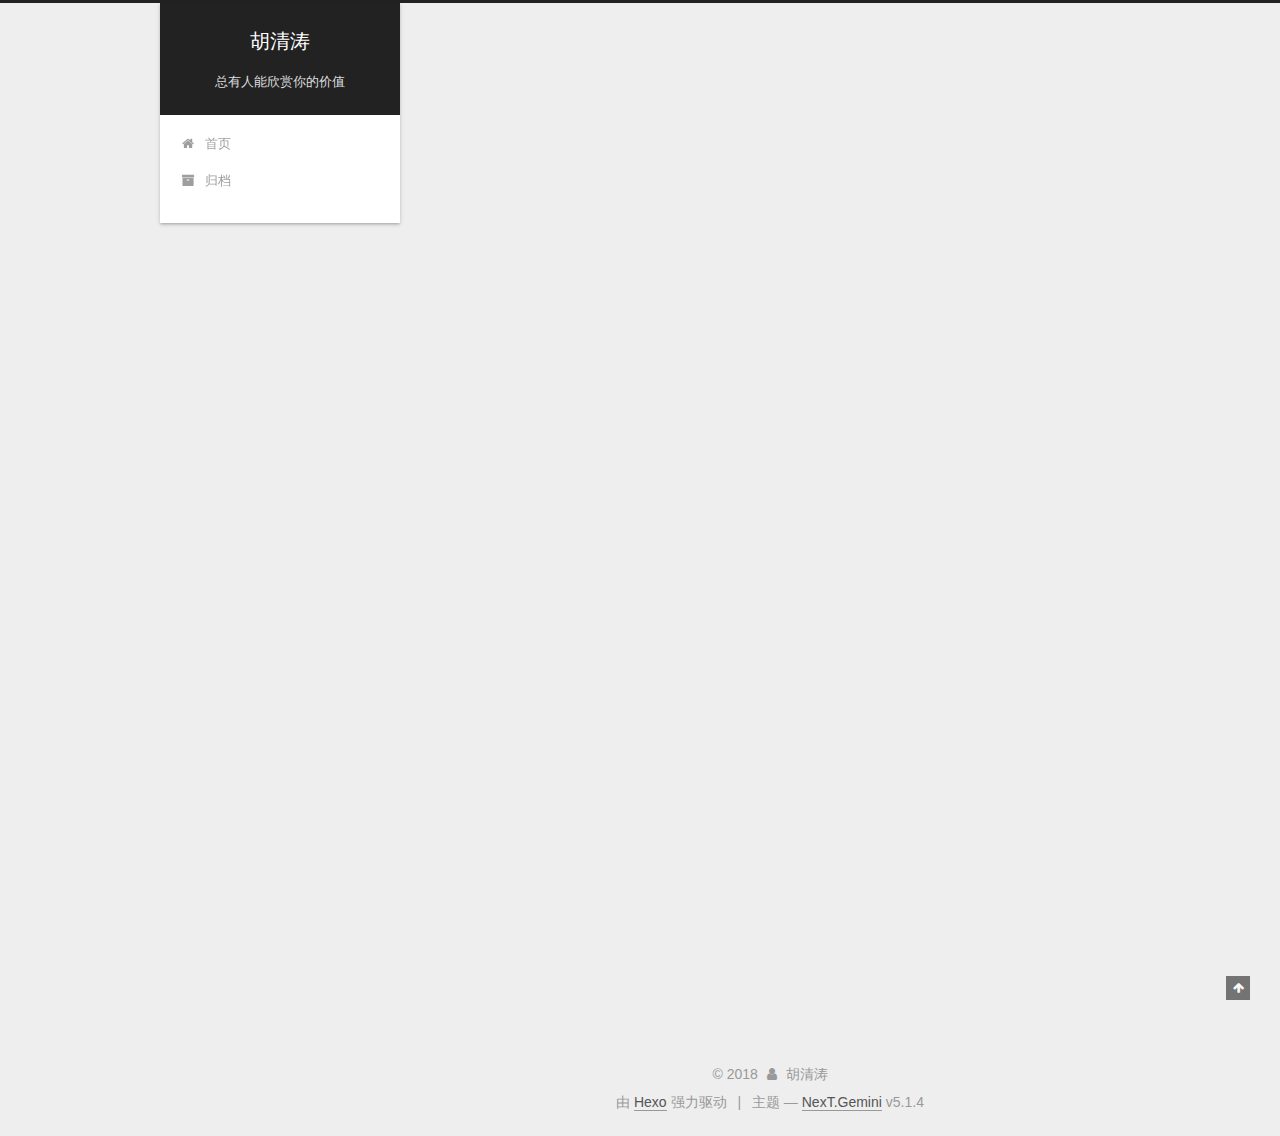
==== commit 0258ce78: "Site updated: 2018-02-09 17:07:20" ====
--- a/index.html
+++ b/index.html
@@ -5,7 +5,7 @@
   
 
 
-<html class="theme-next muse use-motion" lang="zh-Hans">
+<html class="theme-next gemini use-motion" lang="zh-Hans">
 <head>
   <meta charset="UTF-8"/>
 <meta http-equiv="X-UA-Compatible" content="IE=edge" />
@@ -98,7 +98,7 @@
   var NexT = window.NexT || {};
   var CONFIG = {
     root: '/',
-    scheme: 'Muse',
+    scheme: 'Gemini',
     version: '5.1.4',
     sidebar: {"position":"left","display":"post","offset":12,"b2t":false,"scrollpercent":false,"onmobile":false},
     fancybox: true,
@@ -239,7 +239,7 @@
     <span hidden itemprop="author" itemscope itemtype="http://schema.org/Person">
       <meta itemprop="name" content="胡清涛">
       <meta itemprop="description" content="">
-      <meta itemprop="image" content="/images/avatar.gif">
+      <meta itemprop="image" content="/images/teddy.jpg">
     </span>
 
     <span hidden itemprop="publisher" itemscope itemtype="http://schema.org/Organization">
@@ -384,6 +384,10 @@
         <div class="site-overview">
           <div class="site-author motion-element" itemprop="author" itemscope itemtype="http://schema.org/Person">
             
+              <img class="site-author-image" itemprop="image"
+                src="/images/teddy.jpg"
+                alt="胡清涛" />
+            
               <p class="site-author-name" itemprop="name">胡清涛</p>
               <p class="site-description motion-element" itemprop="description">每天分享一点，进步就多一点</p>
           </div>
@@ -461,7 +465,7 @@
 
 
 
-  <div class="theme-info">主题 &mdash; <a class="theme-link" target="_blank" href="https://github.com/iissnan/hexo-theme-next">NexT.Muse</a> v5.1.4</div>
+  <div class="theme-info">主题 &mdash; <a class="theme-link" target="_blank" href="https://github.com/iissnan/hexo-theme-next">NexT.Gemini</a> v5.1.4</div>
 
 
 
@@ -561,6 +565,13 @@
   
   
 
+
+  <script type="text/javascript" src="/js/src/affix.js?v=5.1.4"></script>
+
+  <script type="text/javascript" src="/js/src/schemes/pisces.js?v=5.1.4"></script>
+
+
+
   
 
   
--- a/css/main.css
+++ b/css/main.css
@@ -189,7 +189,7 @@
   font-size: 14px;
   line-height: 2;
   color: #555;
-  background: #fff;
+  background: #eee;
 }
 @media (max-width: 767px) {
   body {
@@ -445,7 +445,7 @@
 .header-inner {
   margin: 0 auto;
   padding: 100px 0 70px;
-  width: 700px;
+  width: calc(100% - 252px);
 }
 @media (min-width: 1600px) {
   .container .header-inner {
@@ -457,7 +457,7 @@
 }
 .main-inner {
   margin: 0 auto;
-  width: 700px;
+  width: calc(100% - 252px);
 }
 @media (min-width: 1600px) {
   .container .main-inner {
@@ -474,7 +474,7 @@
 .footer-inner {
   box-sizing: border-box;
   margin: 20px auto;
-  width: 700px;
+  width: calc(100% - 252px);
 }
 @media (min-width: 1600px) {
   .container .footer-inner {
@@ -653,8 +653,8 @@
 @media (min-width: 992px) {
   .full-image.full-image.full-image.full-image {
     max-width: none;
-    width: 110%;
-    margin: 25px -5%;
+    width: 118%;
+    margin: 0 -9%;
   }
 }
 .blockquote-center,
@@ -940,11 +940,11 @@
   display: inline-block;
   padding: 0 20px;
   font-size: 14px;
-  color: #fff;
-  background: #222;
-  border: 2px solid #222;
+  color: #555;
+  background: #fff;
+  border: 2px solid #555;
   text-decoration: none;
-  border-radius: 0;
+  border-radius: 2px;
   transition-property: background-color;
   transition-duration: 0.2s;
   transition-timing-function: ease-in-out;
@@ -953,8 +953,8 @@
 }
 .btn:hover {
   border-color: #222;
-  color: #222;
-  background: #fff;
+  color: #fff;
+  background: #222;
 }
 .btn +.btn {
   margin: 0 0 8px 8px;
@@ -1066,7 +1066,7 @@
   width: 24px;
   background: #222;
   font-size: 12px;
-  opacity: 1;
+  opacity: 0.6;
   color: #fff;
   cursor: pointer;
   text-align: center;
@@ -1087,7 +1087,7 @@
   }
 }
 .back-to-top.back-to-top-on {
-  bottom: 19px;
+  bottom: 30px;
 }
 .header {
   background: transparent;
@@ -1136,7 +1136,7 @@
 .site-subtitle {
   margin-top: 10px;
   font-size: 13px;
-  color: #999;
+  color: #ddd;
 }
 .use-motion .brand {
   opacity: 0;
@@ -1209,7 +1209,8 @@
   transition-timing-function: ease-in-out;
   transition-delay: 0s;
 }
-.menu .menu-item a:hover {
+.menu .menu-item a:hover,
+.menu-item-active a {
   border-bottom-color: #222;
 }
 .menu .menu-item .fa {
@@ -1738,20 +1739,20 @@
   display: block;
   margin: 0 auto;
   padding: 2px;
-  max-width: 96px;
+  max-width: 120px;
   height: auto;
-  border: 2px solid #333;
+  border: 1px solid #eee;
 }
 .site-author-name {
-  margin: 5px 0 0;
+  margin: 0;
   text-align: center;
-  color: #f5f5f5;
-  font-weight: normal;
+  color: #222;
+  font-weight: 600;
 }
 .site-description {
-  margin-top: 5px;
+  margin-top: 0;
   text-align: center;
-  font-size: 14px;
+  font-size: 13px;
   color: #999;
 }
 .site-state {
@@ -1763,7 +1764,7 @@
 .site-state-item {
   display: inline-block;
   padding: 0 15px;
-  border-left: 1px solid #333;
+  border-left: 1px solid #eee;
 }
 .site-state-item:first-child {
   border-left: none;
@@ -1776,11 +1777,11 @@
   text-align: center;
   color: inherit;
   font-weight: 600;
-  font-size: 18px;
+  font-size: 16px;
 }
 .site-state-item-name {
   font-size: 13px;
-  color: inherit;
+  color: #999;
 }
 .feed-link {
   margin-top: 20px;
@@ -1822,7 +1823,7 @@
   width: 4px;
   height: 4px;
   border-radius: 50%;
-  background: #ffbfb1;
+  background: #751c58;
 }
 .links-of-blogroll {
   font-size: 13px;
@@ -1860,7 +1861,7 @@
   color: #555;
 }
 .sidebar-nav li:hover {
-  color: #f5f5f5;
+  color: #fc6423;
 }
 .page-post-detail .sidebar-nav-toc {
   padding: 0 5px;
@@ -1869,11 +1870,11 @@
   margin-left: 10px;
 }
 .sidebar-nav .sidebar-nav-active {
-  color: #87daff;
-  border-bottom-color: #87daff;
+  color: #fc6423;
+  border-bottom-color: #fc6423;
 }
 .sidebar-nav .sidebar-nav-active:hover {
-  color: #87daff;
+  color: #fc6423;
 }
 .sidebar-panel {
   display: none;
@@ -1906,12 +1907,12 @@
   transition-timing-function: ease-in-out;
   transition-delay: 0s;
   transition-property: all;
-  color: #999;
-  border-bottom-color: #555;
+  color: #666;
+  border-bottom-color: #ccc;
 }
 .post-toc ol a:hover {
-  color: #ccc;
-  border-bottom-color: #ccc;
+  color: #000;
+  border-bottom-color: #000;
 }
 .post-toc .nav-item {
   overflow: hidden;
@@ -1933,14 +1934,14 @@
   display: block;
 }
 .post-toc .nav .active > a {
-  color: #87daff;
-  border-bottom-color: #87daff;
+  color: #fc6423;
+  border-bottom-color: #fc6423;
 }
 .post-toc .nav .active-current > a {
-  color: #87daff;
+  color: #fc6423;
 }
 .post-toc .nav .active-current > a:hover {
-  color: #87daff;
+  color: #fc6423;
 }
 .footer {
   font-size: 14px;
@@ -2580,83 +2581,543 @@
   }
 }
 .page-post-detail .sidebar-toggle-line {
-  background: #87daff;
+  background: #fc6423;
 }
 .page-post-detail .comments {
   overflow: hidden;
 }
-@media (max-width: 767px) {
-  .header-inner,
-  .container .main-inner,
+.header {
+  position: relative;
+  margin: 0 auto;
+  width: 75%;
+}
+@media (min-width: 768px) and (max-width: 991px) {
+  .header {
+    width: auto;
+  }
+}
+@media (max-width: 767px) {
+  .header {
+    width: auto;
+  }
+}
+.header-inner {
+  position: absolute;
+  top: 0;
+  overflow: hidden;
+  padding: 0;
+  width: 240px;
+  background: #fff;
+  box-shadow: 0 2px 2px 0 rgba(0,0,0,0.12), 0 3px 1px -2px rgba(0,0,0,0.06), 0 1px 5px 0 rgba(0,0,0,0.12);
+  border-radius: initial;
+}
+@media (min-width: 1600px) {
+  .container .header-inner {
+    width: 240px;
+  }
+}
+@media (min-width: 768px) and (max-width: 991px) {
+  .header-inner {
+    position: relative;
+    width: auto;
+    border-radius: initial;
+  }
+}
+@media (max-width: 767px) {
+  .header-inner {
+    position: relative;
+    width: auto;
+    border-radius: initial;
+  }
+}
+.main:before,
+.main:after {
+  content: " ";
+  display: table;
+}
+.main:after {
+  clear: both;
+}
+@media (min-width: 768px) and (max-width: 991px) {
+  .main {
+    padding-bottom: 100px;
+  }
+}
+@media (max-width: 767px) {
+  .main {
+    padding-bottom: 100px;
+  }
+}
+.container .main-inner {
+  width: 75%;
+}
+@media (min-width: 768px) and (max-width: 991px) {
+  .container .main-inner {
+    width: auto;
+  }
+}
+@media (max-width: 767px) {
+  .container .main-inner {
+    width: auto;
+  }
+}
+.content-wrap {
+  float: right;
+  box-sizing: border-box;
+  padding: 40px;
+  width: calc(100% - 252px);
+  background: #fff;
+  min-height: 700px;
+  box-shadow: 0 2px 2px 0 rgba(0,0,0,0.12), 0 3px 1px -2px rgba(0,0,0,0.06), 0 1px 5px 0 rgba(0,0,0,0.12);
+  border-radius: initial;
+}
+@media (min-width: 768px) and (max-width: 991px) {
+  .content-wrap {
+    width: 100%;
+    padding: 20px;
+    border-radius: initial;
+  }
+}
+@media (max-width: 767px) {
+  .content-wrap {
+    width: 100%;
+    padding: 20px;
+    min-height: auto;
+    border-radius: initial;
+  }
+}
+.sidebar {
+  position: static;
+  float: left;
+  margin-top: 300px;
+  width: 240px;
+  background: #eee;
+  box-shadow: none;
+}
+@media (min-width: 768px) and (max-width: 991px) {
+  .sidebar {
+    display: none;
+  }
+}
+@media (max-width: 767px) {
+  .sidebar {
+    display: none;
+  }
+}
+.sidebar-toggle {
+  display: none;
+}
+.footer-inner {
+  width: 75%;
+  padding-left: 260px;
+}
+@media (min-width: 768px) and (max-width: 991px) {
   .footer-inner {
     width: auto;
-  }
-}
-embed {
-  display: block;
-  margin: 0px auto 25px auto;
-}
-.custom-logo .site-meta-headline {
-  text-align: center;
-}
-.custom-logo .brand {
+    padding-left: 0 !important;
+    padding-right: 0 !important;
+  }
+}
+@media (max-width: 767px) {
+  .footer-inner {
+    width: auto;
+    padding-left: 0 !important;
+    padding-right: 0 !important;
+  }
+}
+.sidebar-position-right .header-inner {
+  right: 0;
+}
+.sidebar-position-right .content-wrap {
+  float: left;
+}
+.sidebar-position-right .sidebar {
+  float: right;
+}
+.sidebar-position-right .footer-inner {
+  padding-left: 0;
+  padding-right: 260px;
+}
+.site-brand-wrapper {
+  position: relative;
+}
+.site-meta {
+  padding: 20px 0;
+  color: #fff;
+  background: #222;
+}
+@media (min-width: 768px) and (max-width: 991px) {
+  .site-meta {
+    box-shadow: 0 0 16px rgba(0,0,0,0.5);
+  }
+}
+@media (max-width: 767px) {
+  .site-meta {
+    box-shadow: 0 0 16px rgba(0,0,0,0.5);
+  }
+}
+.brand {
+  padding: 0;
   background: none;
 }
-.custom-logo .site-title {
-  margin: 10px auto 0;
-  font-size: 24px;
-  color: #222;
-}
-.custom-logo .site-title a {
-  border: none;
-}
-.custom-logo-image {
-  margin: 0 auto;
-  padding: 5px;
-  max-width: 150px;
-  background: #fff;
-}
-@media (max-width: 767px) {
-  .site-nav {
-    position: absolute;
-    left: 0;
-    top: 52px;
-    margin: 0;
-    width: 100%;
-    padding: 0;
-    background: #fff;
-    border-bottom: 1px solid #ddd;
-    z-index: 1030;
-  }
-}
-@media (max-width: 767px) {
-  .menu {
-    text-align: left;
-  }
-}
-@media (max-width: 767px) {
-  .menu .menu-item {
-    display: block;
-    margin: 0 10px;
-    vertical-align: top;
-  }
-}
-@media (max-width: 767px) {
-  .menu .menu-item br {
-    display: none;
-  }
-}
-@media (max-width: 767px) {
-  .menu .menu-item a {
-    padding: 5px 10px;
-  }
-}
-.menu .menu-item .fa {
-  margin-right: 0;
+.brand:hover {
+  color: #fff;
+}
+.site-subtitle {
+  margin: 10px 10px 0;
+  font-weight: initial;
 }
 .site-search form {
   display: none;
 }
+.site-nav {
+  border-top: none;
+}
+@media (min-width: 768px) and (max-width: 991px) {
+  .site-nav {
+    display: none !important;
+  }
+}
+@media (min-width: 768px) and (max-width: 991px) {
+  .site-nav-on {
+    display: block !important;
+  }
+}
+.menu .menu-item {
+  display: block;
+  margin: 0;
+}
+.menu .menu-item a {
+  position: relative;
+  box-sizing: border-box;
+  padding: 5px 20px;
+  text-align: left;
+  line-height: inherit;
+  transition-property: background-color;
+  transition-duration: 0.2s;
+  transition-timing-function: ease-in-out;
+  transition-delay: 0s;
+}
+.menu .menu-item a:hover,
+.menu-item-active a {
+  background: #f9f9f9;
+  border-bottom-color: #fff;
+}
+.menu .menu-item br {
+  display: none;
+}
+.menu-item-active a:after {
+  content: " ";
+  position: absolute;
+  top: 50%;
+  margin-top: -3px;
+  right: 15px;
+  width: 6px;
+  height: 6px;
+  border-radius: 50%;
+  background-color: #bbb;
+}
+.btn-bar {
+  background-color: #fff;
+}
+.site-nav-toggle {
+  left: 20px;
+  top: 50%;
+  -webkit-transform: translateY(-50%);
+  -webkit-transform: translateY(-50%);
+  -moz-transform: translateY(-50%);
+  -ms-transform: translateY(-50%);
+  -o-transform: translateY(-50%);
+  transform: translateY(-50%);
+}
+@media (min-width: 768px) and (max-width: 991px) {
+  .site-nav-toggle {
+    display: block;
+  }
+}
+.use-motion .sidebar .motion-element {
+  opacity: 1;
+}
+.sidebar {
+  margin-left: -100%;
+  right: auto;
+  bottom: auto;
+  -webkit-transform: none;
+}
+.sidebar-inner {
+  box-sizing: border-box;
+  width: 240px;
+  color: #555;
+  background: #fff;
+  box-shadow: 0 2px 2px 0 rgba(0,0,0,0.12), 0 3px 1px -2px rgba(0,0,0,0.06), 0 1px 5px 0 rgba(0,0,0,0.12), 0 -1px 0.5px 0 rgba(0,0,0,0.09);
+  border-radius: initial;
+  opacity: 0;
+}
+.sidebar-inner.affix {
+  position: fixed;
+  top: 12px;
+}
+.sidebar-inner.affix-bottom {
+  position: absolute;
+}
+.site-overview {
+  text-align: left;
+}
+.site-author:before,
+.site-author:after {
+  content: " ";
+  display: table;
+}
+.site-author:after {
+  clear: both;
+}
+.sidebar a {
+  color: #555;
+}
+.sidebar a:hover {
+  color: #222;
+}
+.site-state-item {
+  padding: 0 10px;
+}
+.links-of-author-item a:before {
+  display: none;
+}
+.links-of-author-item a {
+  border-bottom: none;
+  text-decoration: underline;
+}
+.feed-link {
+  border-top: 1px dotted #ccc;
+  border-bottom: 1px dotted #ccc;
+  text-align: center;
+}
+.feed-link a {
+  display: block;
+  color: #fc6423;
+  border: none;
+}
+.feed-link a:hover {
+  background: none;
+  color: #e34603;
+}
+.feed-link a:hover i {
+  color: #e34603;
+}
+.links-of-author {
+  display: flex;
+  flex-wrap: wrap;
+  justify-content: center;
+}
+.links-of-author-item {
+  margin: 5px 0 0;
+  width: 50%;
+}
+.links-of-author-item a {
+  max-width: 216px;
+  box-sizing: border-box;
+  display: inline-block;
+  margin-right: 0;
+  margin-bottom: 0;
+  padding: 0 5px;
+  overflow: hidden;
+  white-space: nowrap;
+  text-overflow: ellipsis;
+}
+.links-of-author-item a {
+  display: block;
+  text-decoration: none;
+}
+.links-of-author-item a:hover {
+  border-radius: 4px;
+  background: #eee;
+}
+.links-of-author-item .fa {
+  margin-right: 2px;
+  font-size: 16px;
+}
+.links-of-author-item .fa-globe {
+  font-size: 15px;
+}
+.links-of-blogroll {
+  text-align: center;
+  margin-top: 20px;
+  padding: 3px 0 0;
+  border-top: 1px dotted #ccc;
+}
+.links-of-blogroll-title {
+  margin-top: 0;
+}
+.links-of-blogroll-item {
+  padding: 0;
+}
+.links-of-blogroll-inline:before,
+.links-of-blogroll-inline:after {
+  content: " ";
+  display: table;
+}
+.links-of-blogroll-inline:after {
+  clear: both;
+}
 .links-of-blogroll-inline .links-of-blogroll-item {
-  display: inline-block;
-}
+  margin: 5px 0 0;
+  width: 50%;
+  display: inline-block;
+  width: unset;
+}
+.links-of-blogroll-inline .links-of-blogroll-item a {
+  max-width: 216px;
+  box-sizing: border-box;
+  display: inline-block;
+  margin-right: 0;
+  margin-bottom: 0;
+  padding: 0 5px;
+  overflow: hidden;
+  white-space: nowrap;
+  text-overflow: ellipsis;
+}
+.content-wrap {
+  padding: initial;
+  background: initial;
+  box-shadow: initial;
+  border-radius: initial;
+}
+.post-block {
+  padding: 40px;
+  background: #fff;
+  box-shadow: 0 2px 2px 0 rgba(0,0,0,0.12), 0 3px 1px -2px rgba(0,0,0,0.06), 0 1px 5px 0 rgba(0,0,0,0.12);
+  border-radius: initial;
+}
+#posts > article + article .post-block {
+  margin-top: 12px;
+  box-shadow: 0 2px 2px 0 rgba(0,0,0,0.12), 0 3px 1px -2px rgba(0,0,0,0.06), 0 1px 5px 0 rgba(0,0,0,0.12), 0 -1px 0.5px 0 rgba(0,0,0,0.09);
+  border-radius: initial;
+}
+.comments {
+  padding: 40px;
+  margin: initial;
+  margin-top: 12px;
+  background: #fff;
+  box-shadow: 0 2px 2px 0 rgba(0,0,0,0.12), 0 3px 1px -2px rgba(0,0,0,0.06), 0 1px 5px 0 rgba(0,0,0,0.12), 0 -1px 0.5px 0 rgba(0,0,0,0.09);
+  border-radius: initial;
+}
+.posts-expand {
+  padding-top: initial;
+}
+.post-nav-divider {
+  width: 4%;
+}
+.post-nav-item {
+  width: 48%;
+}
+.post-eof,
+.post-spread {
+  display: none !important;
+}
+.pagination {
+  margin: 12px 0 0;
+  border-top: initial;
+  background: #fff;
+  box-shadow: 0 2px 2px 0 rgba(0,0,0,0.12), 0 3px 1px -2px rgba(0,0,0,0.06), 0 1px 5px 0 rgba(0,0,0,0.12), 0 -1px 0.5px 0 rgba(0,0,0,0.09);
+  border-radius: initial;
+  padding: 10px 0 10px;
+}
+.pagination .prev,
+.pagination .next,
+.pagination .page-number {
+  margin-bottom: initial;
+  top: initial;
+}
+.main {
+  padding-bottom: initial;
+}
+.footer {
+  bottom: auto;
+}
+.post-header h1,
+.post-header h2 {
+  margin: initial;
+}
+.posts-expand .post-title-link {
+  line-height: inherit;
+}
+.posts-expand .post-title {
+  font-size: 1.7em;
+}
+.post-body h1 {
+  font-size: 1.6em;
+  border-bottom: 1px solid #eee;
+}
+.post-body h2 {
+  font-size: 1.45em;
+  border-bottom: 1px solid #eee;
+}
+.post-body h3 {
+  font-size: 1.3em;
+  border-bottom: 1px dotted #eee;
+}
+.post-body h4 {
+  font-size: 1.2em;
+}
+.post-body h5 {
+  font-size: 1.07em;
+}
+.post-body h6 {
+  font-size: 1.03em;
+}
+@media (min-width: 768px) and (max-width: 991px) {
+  .content-wrap {
+    padding: 10px;
+  }
+  .posts-expand {
+    margin: initial;
+  }
+  .posts-expand .post-button {
+    margin-top: 20px;
+  }
+  .post-block {
+    padding: 20px;
+    box-shadow: 0 2px 2px 0 rgba(0,0,0,0.12), 0 3px 1px -2px rgba(0,0,0,0.06), 0 1px 5px 0 rgba(0,0,0,0.12), 0 -1px 0.5px 0 rgba(0,0,0,0.09);
+    border-radius: initial;
+  }
+  #posts > article + article .post-block {
+    margin-top: 10px;
+  }
+  .comments {
+    margin-top: 10px;
+    padding: 10px 20px;
+  }
+  .pagination {
+    margin: 10px 0 0;
+  }
+}
+@media (max-width: 767px) {
+  .content-wrap {
+    padding: 8px;
+  }
+  .posts-expand {
+    margin: initial;
+  }
+  .posts-expand .post-button {
+    margin-top: 12px;
+  }
+  .posts-expand img {
+    padding: initial !important;
+  }
+  .post-block {
+    padding: 12px;
+    min-height: auto;
+    box-shadow: 0 2px 2px 0 rgba(0,0,0,0.12), 0 3px 1px -2px rgba(0,0,0,0.06), 0 1px 5px 0 rgba(0,0,0,0.12), 0 -1px 0.5px 0 rgba(0,0,0,0.09);
+    border-radius: initial;
+  }
+  #posts > article + article .post-block {
+    margin-top: 8px;
+  }
+  .comments {
+    margin-top: 8px;
+    padding: 0 12px;
+  }
+  .pagination {
+    margin: 8px 0 0;
+  }
+}
